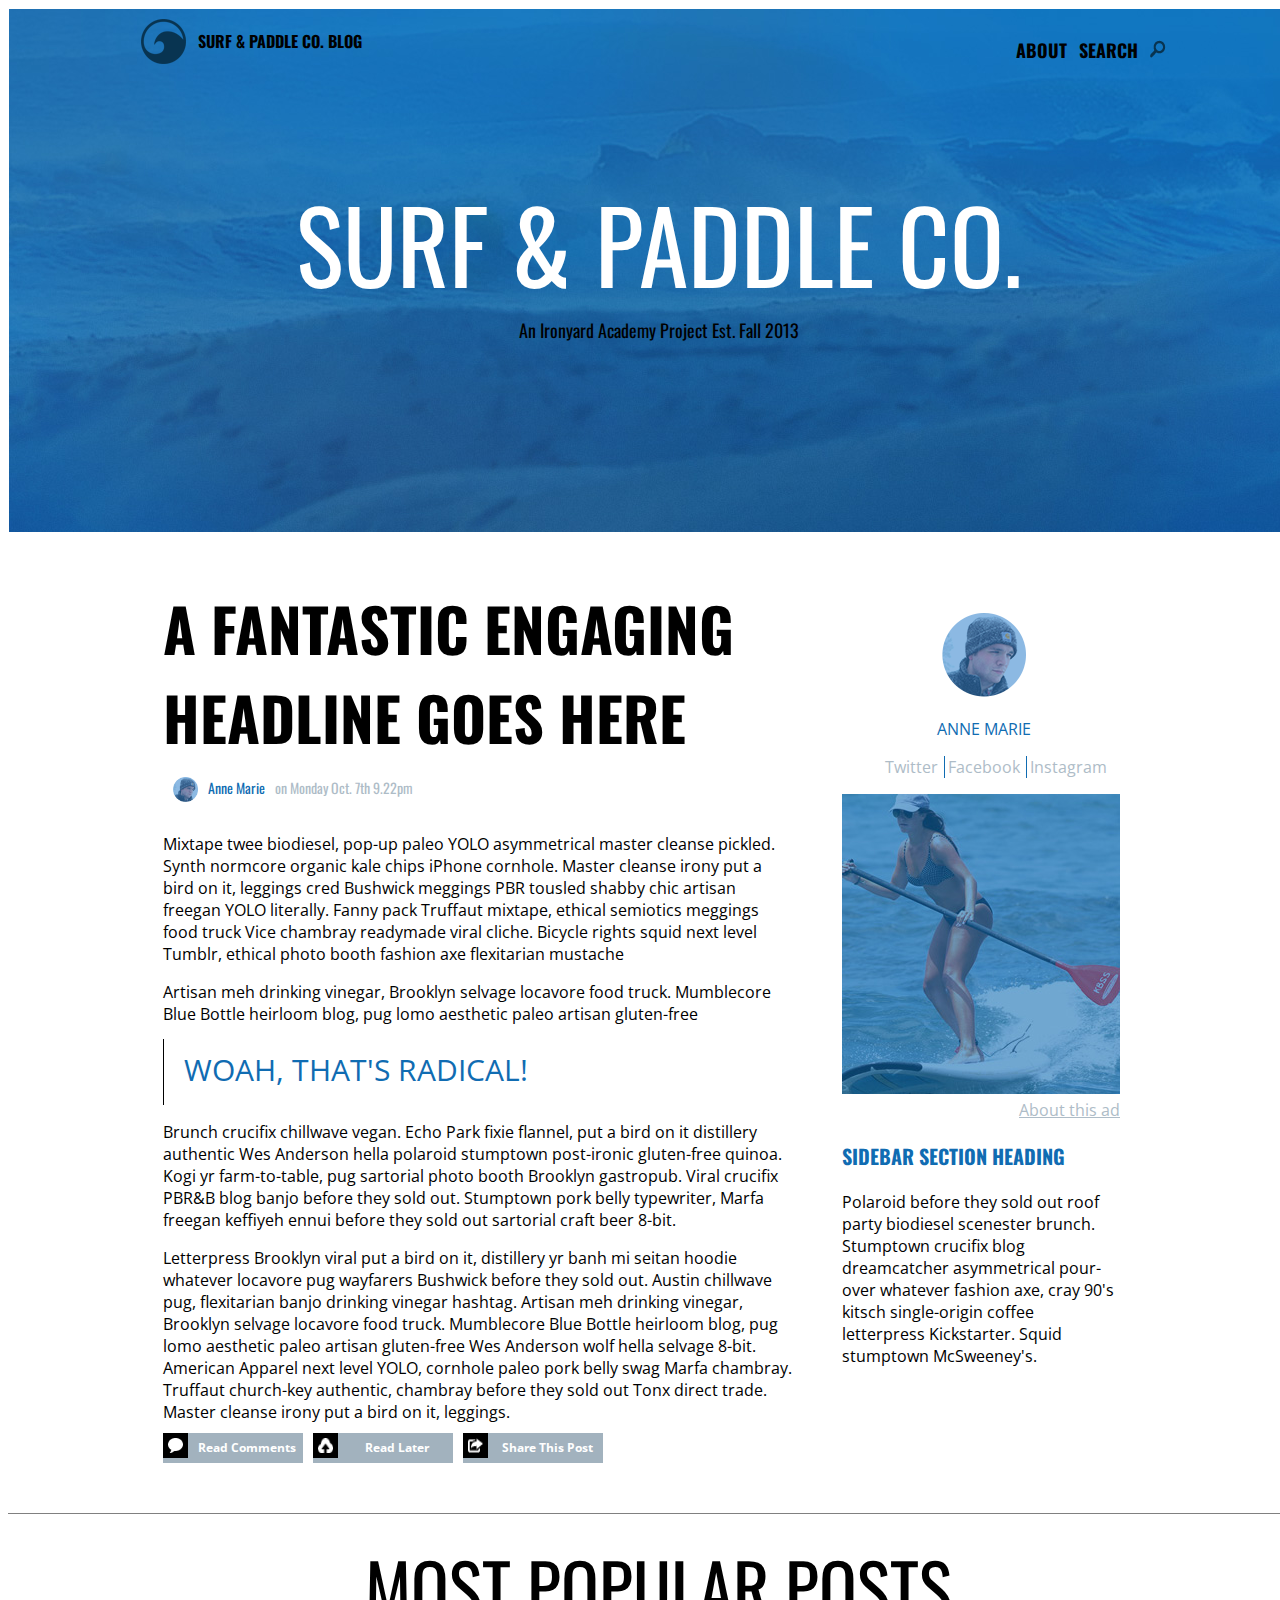
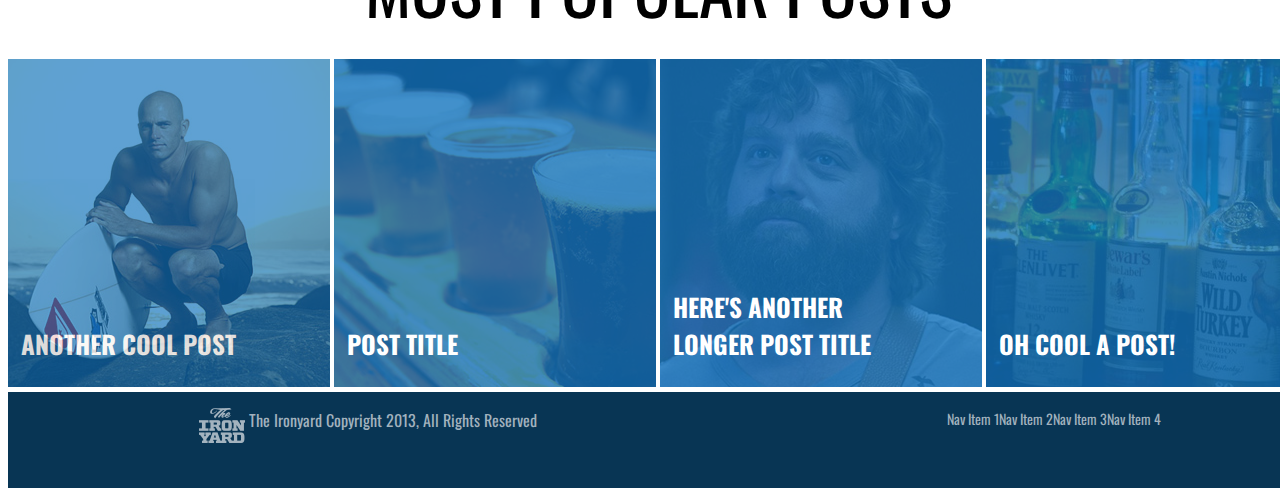
==== Surfindex.html @ b10ec990 "button fixes" ====
<!DOCTYPE html>
  <html>
    <head>
      <title>Surf and Paddle</title>
      <link rel="stylesheet" href="main.css">
      <link href='http://fonts.googleapis.com/css?family=Oswald:300' rel='stylesheet' type='text/css'>
      <link href='http://fonts.googleapis.com/css?family=Open+Sans:300' rel='stylesheet' type='text/css'>
    </head>
    <body>
  <!-- This section is the header -->

      <div class="header">
        <div class="nav1">
          <div class="blog">
             <li><img src="assets/logo.png"></li>
              <li class="sp">Surf & Paddle Co. Blog</li>
            </div>
            <div class="info">
              <ul>
                <li><img src="assets/search-icon.png"></li>
                <li>Search</li>
                <li>About</li>
              </ul>
            </div>
         </div>

         <div class="logo">
           <div class="name">SURF & PADDLE CO.</div>
             <p>An Ironyard Academy Project Est. Fall 2013</p>
         </div>
       </div>

<!-- This is the left-side section of the main body -->

    <main>
      <div class= "div1">
        <h1>A fantastic engaging<br> Headline goes here</h1>
        <div class="timestamp">
          <ul>
            <li>
              <img src="assets/avatar.png">
            </li>
            <li class="name2">Anne Marie</li>
            <li class="date">on <span>Monday Oct. 7th 9.22pm</span></li>
          </ul>
        </div>

        <section>
             <div class="text1">
               <p>Mixtape twee biodiesel, pop-up paleo YOLO asymmetrical master cleanse pickled. Synth normcore organic kale chips iPhone cornhole. Master cleanse irony put a bird on it, leggings cred Bushwick meggings PBR tousled shabby chic artisan freegan YOLO literally. Fanny pack Truffaut mixtape, ethical semiotics meggings food truck Vice chambray readymade viral cliche. Bicycle rights squid next level Tumblr, ethical photo booth fashion axe flexitarian mustache</p>
               <p>Artisan meh drinking vinegar, Brooklyn selvage locavore food truck. Mumblecore Blue Bottle heirloom blog, pug lomo aesthetic paleo artisan gluten-free</p>
             </div>
               <blockquote>Woah, that's radical!</blockquote>
                 <div class="text2">
                   <p>Brunch crucifix chillwave vegan. Echo Park fixie flannel, put a bird on it distillery authentic Wes Anderson hella polaroid stumptown post-ironic gluten-free quinoa. Kogi yr farm-to-table, pug sartorial photo booth Brooklyn gastropub. Viral crucifix PBR&B blog banjo before they sold out. Stumptown pork belly typewriter, Marfa freegan keffiyeh ennui before they sold out sartorial craft beer 8-bit.<p>
                  <p>Letterpress Brooklyn viral put a bird on it, distillery yr banh mi seitan hoodie whatever locavore pug wayfarers Bushwick before they sold out. Austin chillwave pug, flexitarian banjo drinking vinegar hashtag. Artisan meh drinking vinegar, Brooklyn selvage locavore food truck. Mumblecore Blue Bottle heirloom blog, pug lomo aesthetic paleo artisan gluten-free Wes Anderson wolf hella selvage 8-bit. American Apparel next level YOLO, cornhole paleo pork belly swag Marfa chambray. Truffaut church-key authentic, chambray before they sold out Tonx direct trade. Master cleanse irony put a bird on it, leggings.
                  </p>
            </div>
        </section>

        <div class="connect">
          <div class="read">
            <li><img src="assets/icon-comment.png"></li>
              <li class="rc">Read Comments</li>
          </div>

          <div class="upload">
            <li><img src="assets/icon-upload.png"></li>
              <li class="rl">Read Later</li>
          </div>

          <div class="share">
            <li><img src="assets/icon-share.png"></li>
              <li class="stp">Share This Post</li>
          </div>
      </main>

  <!--This is the right side of the main body-->

  <div class="div2">
    <div class="social">
      <div class="avatar">
        <img src="assets/avatar.png">
      </div>
          <p>Anne Marie</p>
            <ul class="media">
              <li>Twitter</li>
              <li>Facebook</li>
              <li>Instagram</li>
            </ul>
    </div>

    <div class="ad">
      <img src="assets/ad.jpg">
      <p>About this ad</p>
    </div>

    <div class="sbtext">
      <h3>Sidebar Section Heading</h3>
      <p>Polaroid before they sold out roof party biodiesel scenester brunch. Stumptown crucifix blog dreamcatcher asymmetrical pour-over whatever fashion axe, cray 90's kitsch single-origin coffee letterpress Kickstarter. Squid stumptown McSweeney's. </p>
    </div>
  </div>

<!--This is the bottom-->

  <footer>
    <div class="logobottom">
      <p>MOST POPULAR POSTS</p>
    </div>
      <div class="fcontainer">
        <div class= "pic1">
          <div class="pic1layer">
          <div class="pic1text">
            <p>ANOTHER COOL POST</p>
          </div>
          </div>
        </div>
        <div class="pic2">
          <div class="pic2layer">
          <div class="pic2text">
            <p>POST TITLE</p>
          </div>
        </div>
        </div>
        <div class="pic3">
          <div class="pic3layer">
          <div class="pic3text">
          <p>HERE'S ANOTHER LONGER POST TITLE</p>
          </div>
        </div>
        </div>
        <div class="pic4">
          <div class="pic2layer">
           <div class="pic4text">
            <p>OH COOL A POST!</p>
          </div>
        </div>
        </div>
      </div>

        <div class= "bottom">
          <div class="navbottom">
            <div class= "bottomleft">
             <ul>
               <li><img src="assets/theironyard-logo.png"></li>
               <li>The Ironyard Copyright 2013, All Rights Reserved</li>
             </ul>
          </div>
            <div class="bottomright">
              <ul>
                <li>Nav Item 4</li>
                <li>Nav Item 3</li>
                <li>Nav Item 2</li>
                <li>Nav Item 1</li>
              </ul>
            </div>
          </div>
        </div>
  </footer>


    </body>
  </html>
---- main.css ----
/*CSS for HEADER section*/

body{
  width:1300px;
  margin-right:auto;
}

ul li {
  list-style:none;
}

.header{
  background-image:url('assets/header.jpg');
  font-family:'Oswald', sans-serif;
  border: 1px solid white;
  width:1300px;
  height:523px;
}

.nav1 {
  height:100px;
  width:1037px;
  margin-right:auto;
  margin-left:auto;
  font-size:16px;
  font-weight:bold;
  text-transform:uppercase;
  display:block;
}

.blog {
  display:block;
  width:400px;
  margin-top:10px;
  margin-right:0px;
  list-style:none;
  float:left;
}

.blog ul li{
  display:inline-block;
  float:left;
}

.blog img {
  display:inline-block;
  float:left;
  margin-right:12px;
}

.sp {
  padding-top:10px;
}

.info {
  display:inline-block;
  width:400px;
  margin-top:10px;
  margin-right:0px;
  list-style:none;
  float:right;
  font-size:18px;
}
.info ul li{
  display:inline-block;
  float:right;
  margin-right:12px;
}

.logo{
  text-align:center;
  height:300px;
}

.name {
  color:white;
  font-size: 100px;
  margin-bottom:0;
  padding-top:60px;
}

.logo p {
  font-size: 18px;
  margin:0px auto;
}

/* this is the left side*/
main {
  font-family:'Open Sans',sans-seri;
}

.div1 {
  margin-top:50px;
  margin-left:155px;
  margin-right:5px;
  height:809px;
  width:637px;
  display:block;
  float:left;
}

h1 {
  text-transform:uppercase;
  height:142:px;
  width:584px;
  margin-top:0px;
  margin-right:0px;
  margin-bottom:15px;
  font-family:'Oswald', sans-serif;
  font-size:60px;
}

.timestamp {
  height:40px;
  font-family:Oswald, sans serif;
}

.timestamp ul{
  margin-right:4px;
  padding-left:0px;
}

.timestamp ul li{
  font-size:14px;
  display:inline-block;
  float:left;
  padding-left:10px;
}

.name2 {
  color: hsla(206, 84%, 38%, 1);
}

.date{
  color: hsla(206, 18%, 73%, 1);
}

.timestamp img {
  width:25px;
  height:25px;
}

.text1 {
  height:206px;
  width:621px;
}

blockquote {
  height:56px;
  font-size:30px;
  text-transform:uppercase;
  margin:0px;
  border-left: 1px solid black;
  padding-top:10px;
  padding-left: 20px;
  color: hsla(206, 84%, 38%, 1);
}

.text2 {
  height:312px;
}

.connect{
  height:50px;
  width:800px;
  font-size:16px;
  font-weight:bold;
  list-style:none;
  display:block;
  float:left;
}

.read, .upload, .share {
  height:30px;
  width:140px;
  margin-right:10px;
  float:left;
  font-size:12px;
  color:white;
  background-color:hsla(206, 18%, 69%,1);
}

.read:hover, .upload:hover, .share:hover {
    background-color:hsla(206, 84%, 38%, 1);
}

.read ul li, .upload ul li, .share ul li {
  display:inline;
  float:left;
}

.read img, .upload img, .share img {
  height:15px;
  width:15px;
  margin-right:3px;
  border:5px solid black;
  background-color:black;
  display:inline-block;
  float:left;
}

.rc, .rl, .stp {
  text-align: center;
  padding-top:6px;
}


/* this is the right side*/

.div2 {
  margin-left:5px;
  margin-right:161px;
  margin-top:80px;
  height:739px;
  width:305px;
  float:right;
  font-family:'Open Sans',sans-seri;
}

.social{
  color: hsla(206, 18%, 73%, 1);
}

.avatar {
  margin-left:100px;
}

.social p {
  margin-left:95px;
  margin-bottom:0px;
  text-transform:uppercase;
  color: hsla(206, 84%, 38%, 1);
}

.media ul{
  display:inline;
  margin-top:0px;
  margin-bottom:55px;

}

.media li{
  padding-right:2px;
  padding-left:3px;
  border-left:1px solid hsla(206, 84%, 38%, 1);
  display:inline-block;
  text-align:center;
}

.media li:first-child {
  border-left:none;
}

.ad p {
  text-align:right;
  color: hsla(206, 18%, 73%, 1);
  text-decoration: underline;
  width:278px;
  margin-top:0px;
  font-size:16px;
}

.sbtext h3{
  text-transform:uppercase;
  color: hsla(206, 84%, 38%, 1);
  font-size:20px;
  font-family: Oswald, sans serif;
}
.sbtext p{
  height:169px;
  width:278px;
}


/*This is the footer*/

footer {
  width:1300px;
  height:579px;
  margin-top:980px;
  font-family:'Oswald', sans-serif;

}

.logobottom {
  height:145px;
  width:1300px;
  margin:0px auto;
  padding:0px;
  border-top: 1px gray solid;
}

.logobottom p {
  font-size:70px;
  text-align:center;
  margin:0px auto;
  padding-top:20px;
}

.fcontainer img {
  margin:0px auto;
  padding:0px;
  float:left;
  display:inline-block;
  overflow:auto;
}

.pic1 {
  width:322px;
  height:328px;
  background: url('assets/article-image-1.jpg');
  display:inline-block;
  position:relative;
}

.pic1text p{
  position:absolute;
  bottom:0;
  left:0.5em;
  width:243px;
  font-weight:bold;
  font-size:25px;
  color:white;
}

.pic1layer {
  background-color:hsla(206, 82%, 41%, .80);
  position:absolute;
  opacity:0.85;
  top: 0;
  left: 0;
  width: 100%;
  height: 100%;
}

.pic1layer:hover{
  background-color:transparent;
}

.pic2 {
  width:322px;
  height:328px;
  background: url('assets/article-image-2.jpg');
  display:inline-block;
  position:relative;
}

.pic2text p{
  position:absolute;
  bottom:0;
  left:0.5em;
  width:243px;
  font-weight:bold;
  font-size:25px;
  color:white;
}

.pic2layer {
  background-color:hsla(206, 82%, 41%, .80);
  position:absolute;
  top: 0;
  left: 0;
  width: 100%;
  height: 100%;
}

.pic2layer:hover{
  background-color:transparent;
}

.pic3 {
  width:322px;
  height:328px;
  background: url('assets/article-image-3.jpg');
  display:inline-block;
  position:relative;
}

.pic3text p{
  position:absolute;
  bottom:0;
  left:0.5em;
  width:243px;
  font-weight:bold;
  font-size:25px;
  color:white;
}

.pic3layer {
  background-color:hsla(206, 82%, 41%, .80);
  position:absolute;
  top: 0;
  left: 0;
  width: 100%;
  height: 100%;
}

.pic3layer:hover{
  background-color:transparent;
}

.pic4 {
  width:322px;
  height:328px;
  background: url('assets/article-image-4.jpg');
  display:inline-block;
  position:relative;
}

.pic4text p{
  position:absolute;
  bottom:0;
  left:0.5em;
  width:243px;
  font-weight:bold;
  font-size:25px;
  color:white;
}

.pic4layer {
  background-color:hsla(206, 82%, 41%, .80);
  position:absolute;
  top: 0;
  left: 0;
  width: 100%;
  height: 100%;
}

.pic4layer:hover{
  background-color:transparent;
}

.bottom {
  height:96px;
  background-color:hsla(204, 82%, 18%, 1);
}

.navbottom {
  height:90px;
  width:1006px;
  margin-left:auto;
  margin-right:auto;
  color:hsla(206, 18%, 69%, 1);
}

.bottomleft {
  width:555px;
  height:92px;
  margin:0px auto;
  float:left;
  display:inline;
  font-size:16px;
}

.bottomleft ul li{
  float:left;
  display:inline-block;
  height:40px;
  padding-left:4px;
}

.bottomright {
  width:355px;
  height:92px;
  margin:0px auto;
  float:right;
  display:inline;
}

.bottomright ul li{
  float:right;
  display:inline-block;
  font-size:14px;
  text-align:center;
}
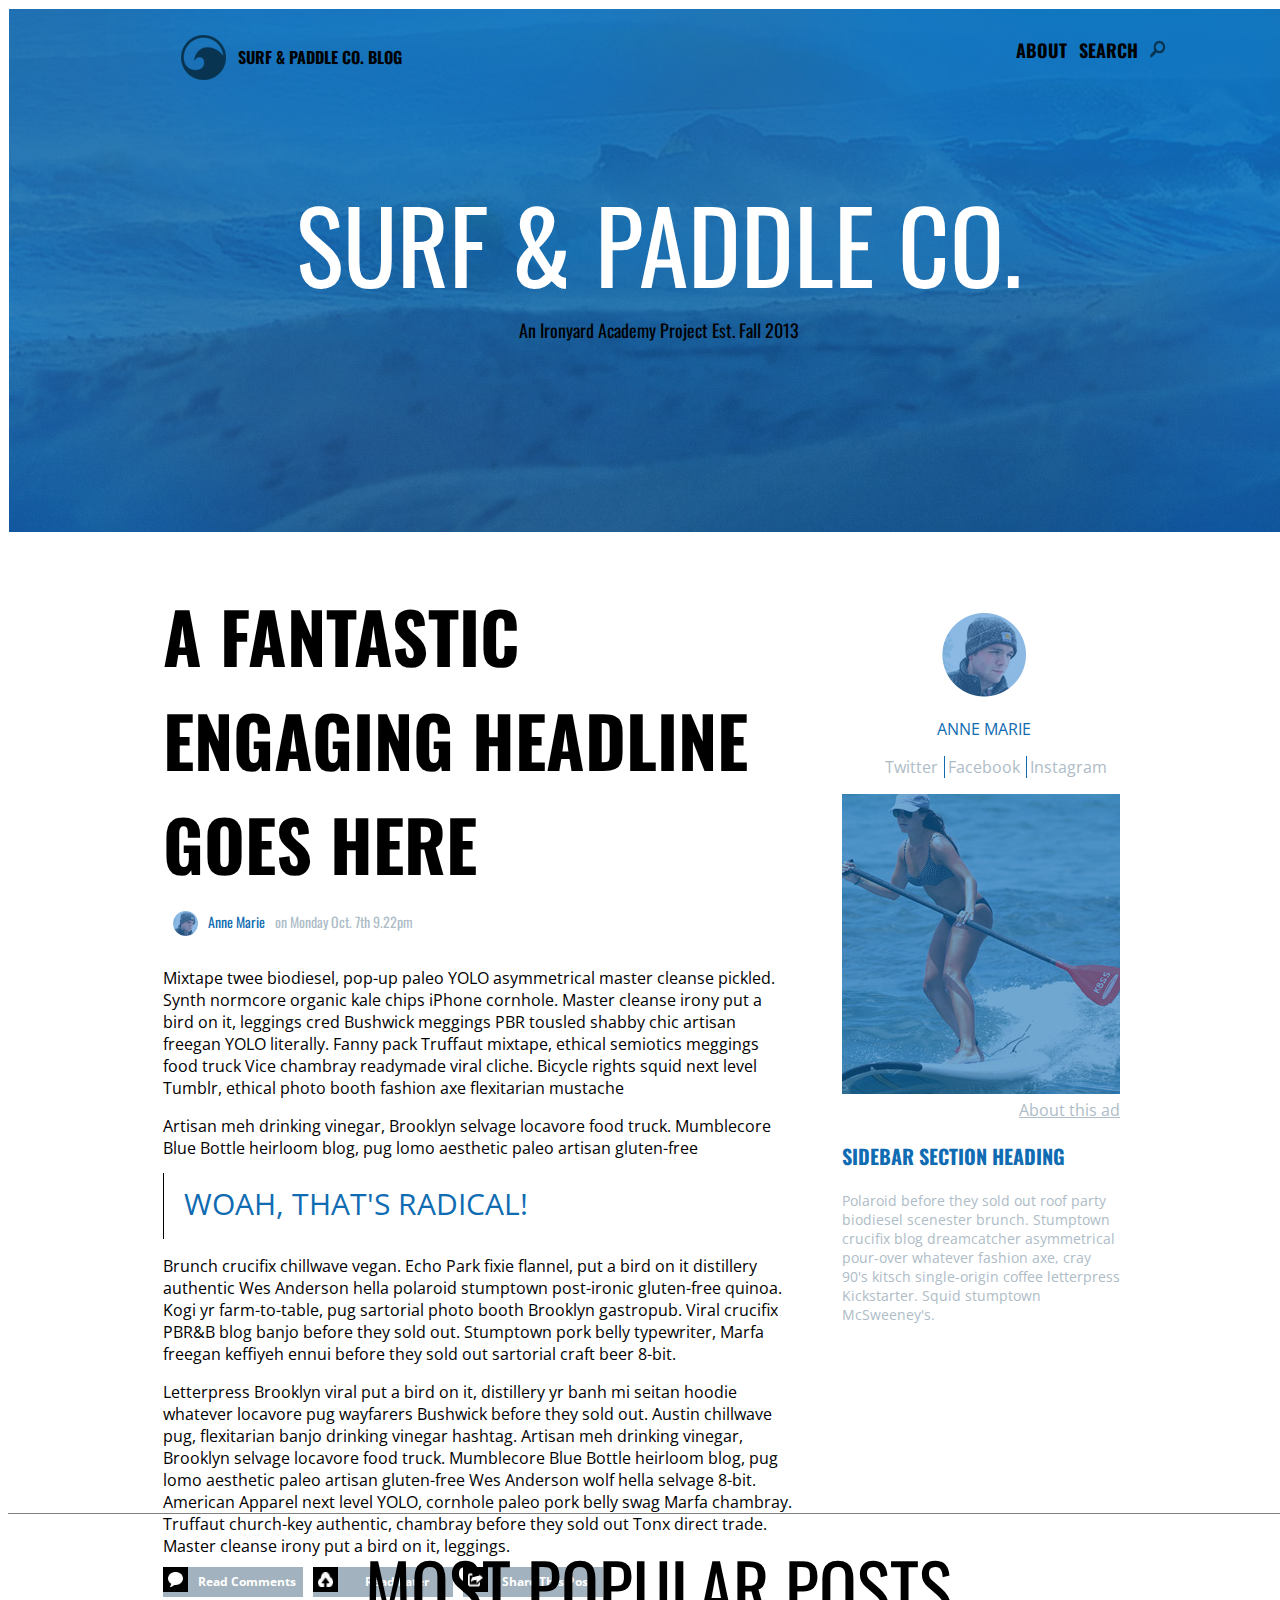
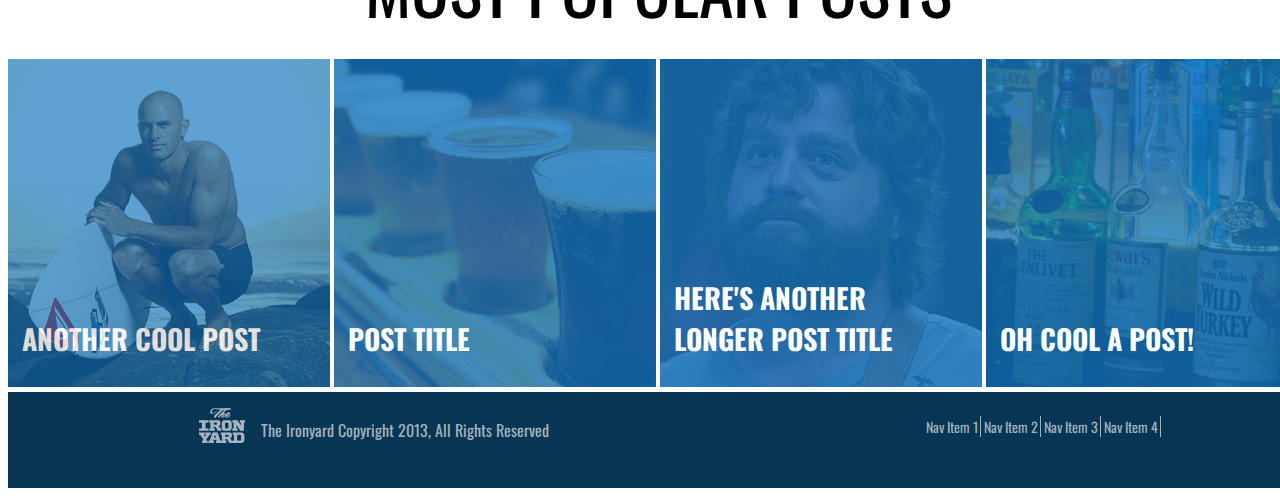
==== commit 55e57538: "getting there." ====
--- a/Surfindex.html
+++ b/Surfindex.html
@@ -14,8 +14,10 @@
       <div class="header">
         <div class="nav1">
           <div class="blog">
+            <ul>
              <li><img src="assets/logo.png"></li>
               <li class="sp">Surf & Paddle Co. Blog</li>
+            </ul>
             </div>
             <div class="info">
               <ul>
@@ -36,7 +38,7 @@
 
     <main>
       <div class= "div1">
-        <h1>A fantastic engaging<br> Headline goes here</h1>
+        <h1>A fantastic engaging headline goes here</h1>
         <div class="timestamp">
           <ul>
             <li>
@@ -145,7 +147,7 @@
             <div class= "bottomleft">
              <ul>
                <li><img src="assets/theironyard-logo.png"></li>
-               <li>The Ironyard Copyright 2013, All Rights Reserved</li>
+               <li class="tiy">The Ironyard Copyright 2013, All Rights Reserved</li>
              </ul>
           </div>
             <div class="bottomright">
--- a/main.css
+++ b/main.css
@@ -104,12 +104,12 @@
 h1 {
   text-transform:uppercase;
   height:142:px;
-  width:584px;
+  width:603px;
   margin-top:0px;
   margin-right:0px;
   margin-bottom:15px;
   font-family:'Oswald', sans-serif;
-  font-size:60px;
+  font-size:70px;
 }
 
 .timestamp {
@@ -271,6 +271,8 @@
 .sbtext p{
   height:169px;
   width:278px;
+  font-size:14px;
+  color:hsla(206, 18%, 73%, 1);
 }
 
 
@@ -321,7 +323,7 @@
   left:0.5em;
   width:243px;
   font-weight:bold;
-  font-size:25px;
+  font-size:28px;
   color:white;
 }
 
@@ -353,7 +355,7 @@
   left:0.5em;
   width:243px;
   font-weight:bold;
-  font-size:25px;
+  font-size:28px;
   color:white;
 }
 
@@ -384,7 +386,7 @@
   left:0.5em;
   width:243px;
   font-weight:bold;
-  font-size:25px;
+  font-size:28px;
   color:white;
 }
 
@@ -415,7 +417,7 @@
   left:0.5em;
   width:243px;
   font-weight:bold;
-  font-size:25px;
+  font-size:28px;
   color:white;
 }
 
@@ -443,6 +445,7 @@
   margin-left:auto;
   margin-right:auto;
   color:hsla(206, 18%, 69%, 1);
+  display:block;
 }
 
 .bottomleft {
@@ -450,8 +453,9 @@
   height:92px;
   margin:0px auto;
   float:left;
-  display:inline;
+  display:block;
   font-size:16px;
+  list-style:none;
 }
 
 .bottomleft ul li{
@@ -459,19 +463,37 @@
   display:inline-block;
   height:40px;
   padding-left:4px;
+}
+
+.bottomleft img {
+  display:inline-block;
+  float:left;
+  margin-right:12px;
+}
+
+.tiy {
+  padding-top:10px;
 }
 
 .bottomright {
   width:355px;
   height:92px;
   margin:0px auto;
+  padding-top:10px;
   float:right;
-  display:inline;
+  display:inline-block;
+  font-size:14px;
 }
 
 .bottomright ul li{
   float:right;
-  display:inline-block;
-  font-size:14px;
+  list-style:none;
+  display:inline-block;
   text-align:center;
-}
+  padding-right:2px;
+  padding-left:3px;
+  border-right:1px solid hsla(206, 18%, 69%, 1);
+}
+
+.bottomright li:first-child {
+  border-left:none;
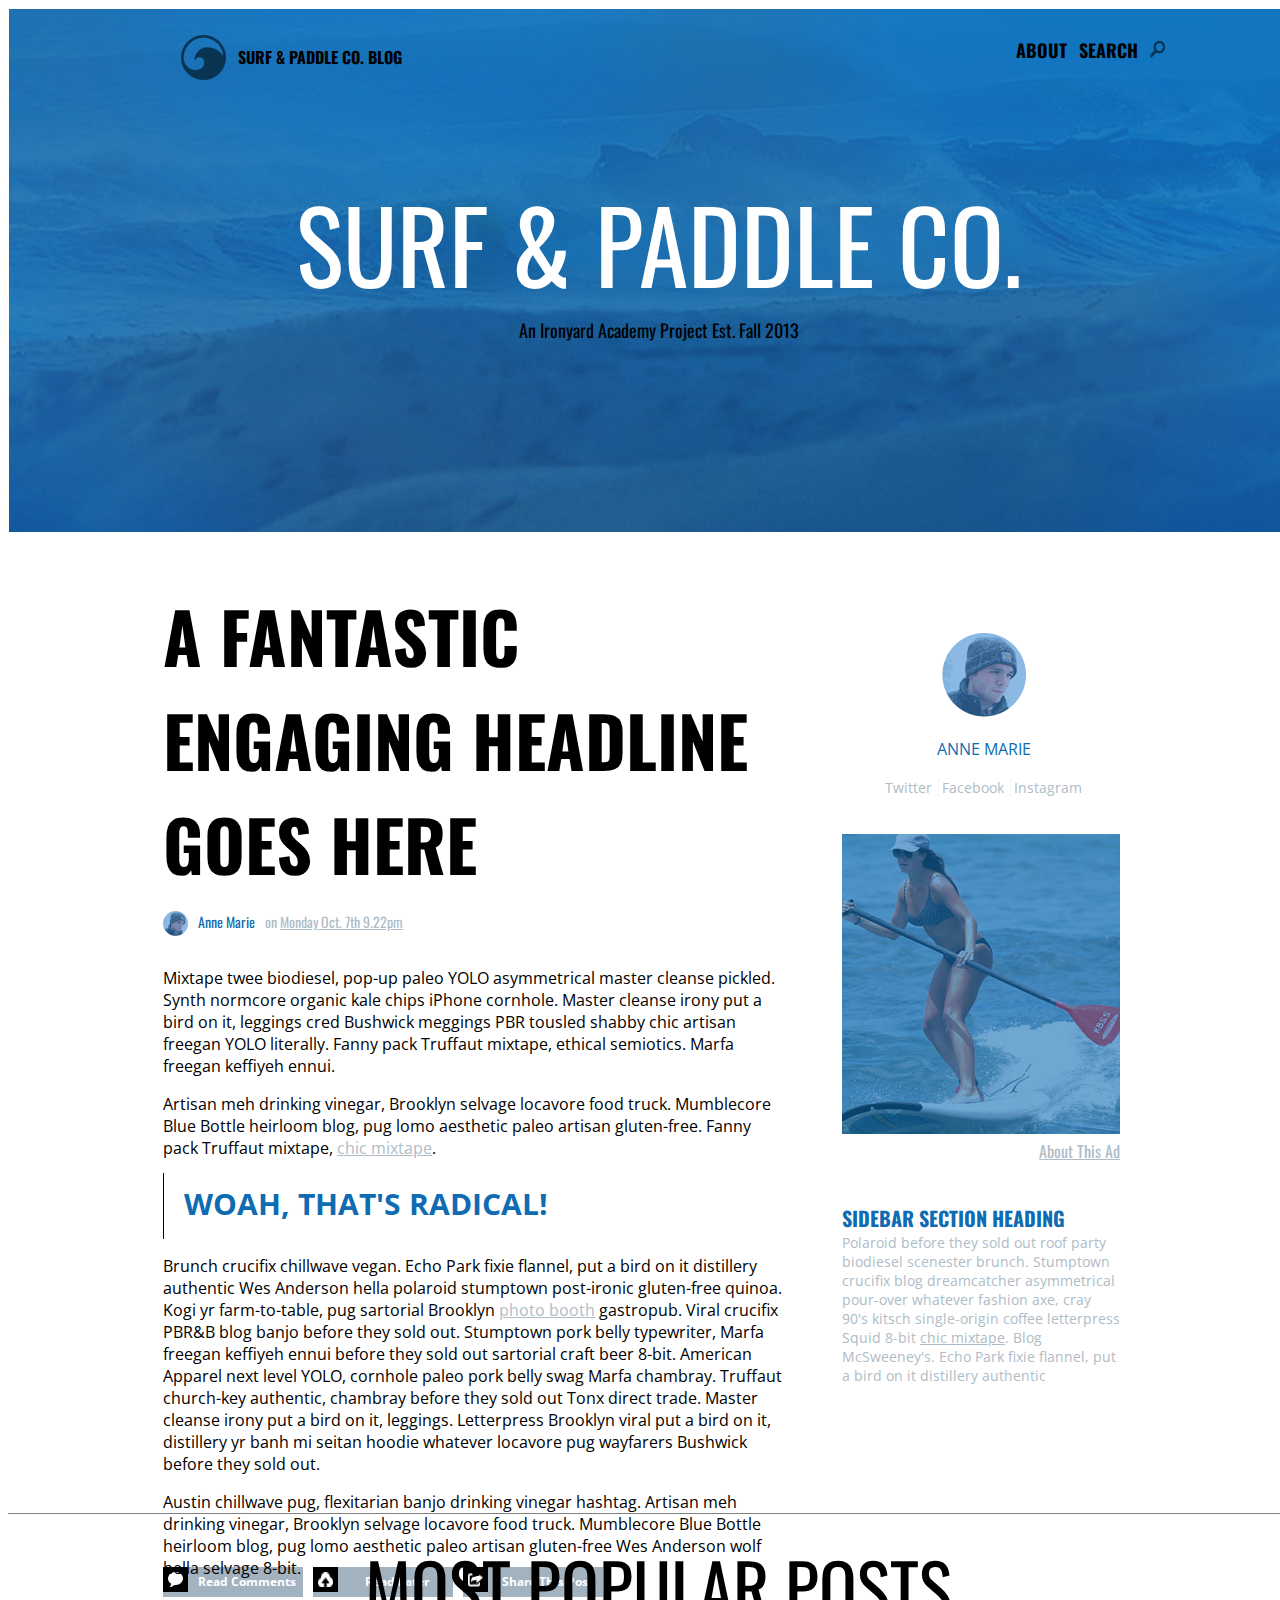
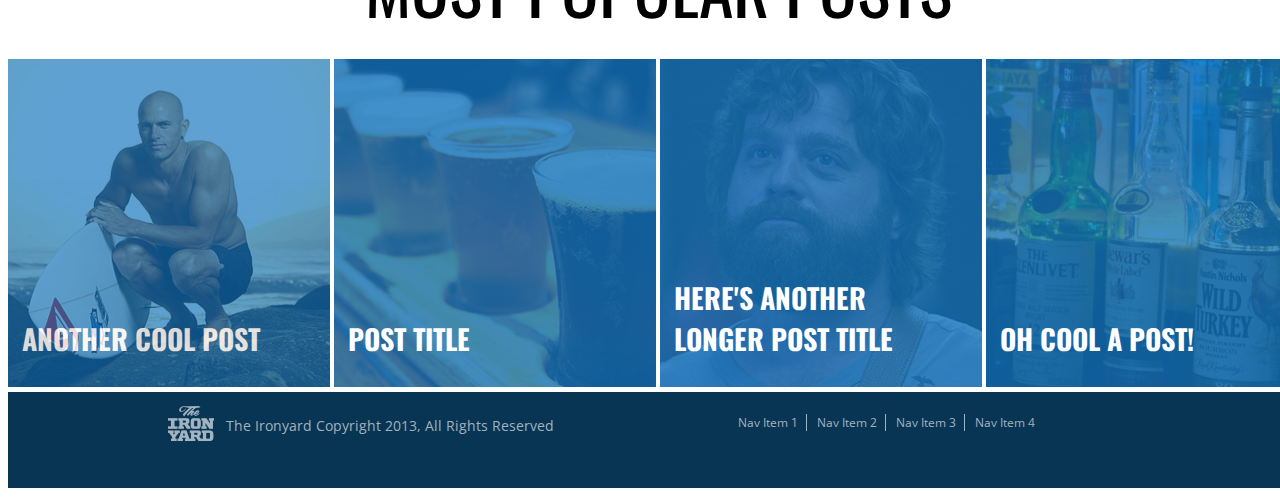
==== commit 94d84f55: "position,position,position" ====
--- a/Surfindex.html
+++ b/Surfindex.html
@@ -11,7 +11,7 @@
     <body>
   <!-- This section is the header -->
 
-      <div class="header">
+      <header>
         <div class="nav1">
           <div class="blog">
             <ul>
@@ -32,7 +32,7 @@
            <div class="name">SURF & PADDLE CO.</div>
              <p>An Ironyard Academy Project Est. Fall 2013</p>
          </div>
-       </div>
+       </header>
 
 <!-- This is the left-side section of the main body -->
 
@@ -51,14 +51,13 @@
 
         <section>
              <div class="text1">
-               <p>Mixtape twee biodiesel, pop-up paleo YOLO asymmetrical master cleanse pickled. Synth normcore organic kale chips iPhone cornhole. Master cleanse irony put a bird on it, leggings cred Bushwick meggings PBR tousled shabby chic artisan freegan YOLO literally. Fanny pack Truffaut mixtape, ethical semiotics meggings food truck Vice chambray readymade viral cliche. Bicycle rights squid next level Tumblr, ethical photo booth fashion axe flexitarian mustache</p>
-               <p>Artisan meh drinking vinegar, Brooklyn selvage locavore food truck. Mumblecore Blue Bottle heirloom blog, pug lomo aesthetic paleo artisan gluten-free</p>
+               <p>Mixtape twee biodiesel, pop-up paleo YOLO asymmetrical master cleanse pickled. Synth normcore organic kale chips iPhone cornhole. Master cleanse irony put a bird on it, leggings cred Bushwick meggings PBR tousled shabby chic artisan freegan YOLO literally. Fanny pack Truffaut mixtape, ethical semiotics. Marfa freegan keffiyeh ennui.</p>
+               <p>Artisan meh drinking vinegar, Brooklyn selvage locavore food truck. Mumblecore Blue Bottle heirloom blog, pug lomo aesthetic paleo artisan gluten-free.  Fanny pack Truffaut mixtape, <span>chic mixtape</span>.</p>
              </div>
                <blockquote>Woah, that's radical!</blockquote>
                  <div class="text2">
-                   <p>Brunch crucifix chillwave vegan. Echo Park fixie flannel, put a bird on it distillery authentic Wes Anderson hella polaroid stumptown post-ironic gluten-free quinoa. Kogi yr farm-to-table, pug sartorial photo booth Brooklyn gastropub. Viral crucifix PBR&B blog banjo before they sold out. Stumptown pork belly typewriter, Marfa freegan keffiyeh ennui before they sold out sartorial craft beer 8-bit.<p>
-                  <p>Letterpress Brooklyn viral put a bird on it, distillery yr banh mi seitan hoodie whatever locavore pug wayfarers Bushwick before they sold out. Austin chillwave pug, flexitarian banjo drinking vinegar hashtag. Artisan meh drinking vinegar, Brooklyn selvage locavore food truck. Mumblecore Blue Bottle heirloom blog, pug lomo aesthetic paleo artisan gluten-free Wes Anderson wolf hella selvage 8-bit. American Apparel next level YOLO, cornhole paleo pork belly swag Marfa chambray. Truffaut church-key authentic, chambray before they sold out Tonx direct trade. Master cleanse irony put a bird on it, leggings.
-                  </p>
+                   <p>Brunch crucifix chillwave vegan. Echo Park fixie flannel, put a bird on it distillery authentic Wes Anderson hella polaroid stumptown post-ironic gluten-free quinoa. Kogi yr farm-to-table, pug sartorial Brooklyn <span>photo booth</span> gastropub. Viral crucifix PBR&B blog banjo before they sold out. Stumptown pork belly typewriter, Marfa freegan keffiyeh ennui before they sold out sartorial craft beer 8-bit. American Apparel next level YOLO, cornhole paleo pork belly swag Marfa chambray. Truffaut church-key authentic, chambray before they sold out Tonx direct trade. Master cleanse irony put a bird on it, leggings. Letterpress Brooklyn viral put a bird on it, distillery yr banh mi seitan hoodie whatever locavore pug wayfarers Bushwick before they sold out.<p>
+                  <p>Austin chillwave pug, flexitarian banjo drinking vinegar hashtag. Artisan meh drinking vinegar, Brooklyn selvage locavore food truck. Mumblecore Blue Bottle heirloom blog, pug lomo aesthetic paleo artisan gluten-free Wes Anderson wolf hella selvage 8-bit.</p>
             </div>
         </section>
 
@@ -96,12 +95,12 @@
 
     <div class="ad">
       <img src="assets/ad.jpg">
-      <p>About this ad</p>
+      <p>About This Ad</p>
     </div>
 
     <div class="sbtext">
       <h3>Sidebar Section Heading</h3>
-      <p>Polaroid before they sold out roof party biodiesel scenester brunch. Stumptown crucifix blog dreamcatcher asymmetrical pour-over whatever fashion axe, cray 90's kitsch single-origin coffee letterpress Kickstarter. Squid stumptown McSweeney's. </p>
+      <p>Polaroid before they sold out roof party biodiesel scenester brunch. Stumptown crucifix blog dreamcatcher asymmetrical pour-over whatever fashion axe, cray 90's kitsch single-origin coffee letterpress Squid 8-bit <span>chic mixtape</span>. Blog McSweeney's. Echo Park fixie flannel, put a bird on it distillery authentic</p>
     </div>
   </div>
 
--- a/main.css
+++ b/main.css
@@ -11,7 +11,7 @@
   list-style:none;
 }
 
-.header{
+header{
   background-image:url('assets/header.jpg');
   font-family:'Oswald', sans-serif;
   border: 1px solid white;
@@ -117,6 +117,10 @@
   font-family:Oswald, sans serif;
 }
 
+.timestamp span{
+  text-decoration: underline;
+}
+
 .timestamp ul{
   margin-right:4px;
   padding-left:0px;
@@ -126,15 +130,16 @@
   font-size:14px;
   display:inline-block;
   float:left;
-  padding-left:10px;
 }
 
 .name2 {
   color: hsla(206, 84%, 38%, 1);
+  padding-left:10px;
 }
 
 .date{
   color: hsla(206, 18%, 73%, 1);
+  padding-left:10px;
 }
 
 .timestamp img {
@@ -145,11 +150,22 @@
 .text1 {
   height:206px;
   width:621px;
+  margin-top:0px;
+}
+
+.text1 span {
+  text-decoration: underline;
+  color: hsla(206, 18%, 73%, 1);
+}
+
+.text1 span:hover{
+  color:hsla(206, 84%, 38%, 1);
 }
 
 blockquote {
   height:56px;
   font-size:30px;
+  font-weight:bold;
   text-transform:uppercase;
   margin:0px;
   border-left: 1px solid black;
@@ -162,6 +178,15 @@
   height:312px;
 }
 
+.text2 span {
+  text-decoration: underline;
+  color: hsla(206, 18%, 73%, 1);
+}
+
+.text2 span:hover{
+  color:hsla(206, 84%, 38%, 1);
+}
+
 .connect{
   height:50px;
   width:800px;
@@ -212,7 +237,7 @@
 .div2 {
   margin-left:5px;
   margin-right:161px;
-  margin-top:80px;
+  margin-top:100px;
   height:739px;
   width:305px;
   float:right;
@@ -238,19 +263,23 @@
   display:inline;
   margin-top:0px;
   margin-bottom:55px;
-
 }
 
 .media li{
   padding-right:2px;
   padding-left:3px;
-  border-left:1px solid hsla(206, 84%, 38%, 1);
-  display:inline-block;
+  border-left:1px solid hsla(0, 0%, 98%, 1);
+  display:inline-block;
+  font-size:14px;
   text-align:center;
 }
 
 .media li:first-child {
   border-left:none;
+}
+
+.ad {
+  padding-top:20px;
 }
 
 .ad p {
@@ -259,22 +288,34 @@
   text-decoration: underline;
   width:278px;
   margin-top:0px;
+  font-family:Oswald,sans-serif;
   font-size:16px;
 }
 
 .sbtext h3{
   text-transform:uppercase;
   color: hsla(206, 84%, 38%, 1);
+  padding-top:20px;
+  margin-bottom:0px;
   font-size:20px;
   font-family: Oswald, sans serif;
 }
 .sbtext p{
   height:169px;
   width:278px;
+  margin-top:0px;
   font-size:14px;
   color:hsla(206, 18%, 73%, 1);
 }
 
+.sbtext span {
+  text-decoration: underline;
+  color: hsla(206, 18%, 73%, 1);
+}
+
+.sbtext span:hover {
+  color:hsla(206, 84%, 38%, 1);
+}
 
 /*This is the footer*/
 
@@ -437,11 +478,12 @@
 .bottom {
   height:96px;
   background-color:hsla(204, 82%, 18%, 1);
+  font-family: Open Sans, sans serif;
 }
 
 .navbottom {
   height:90px;
-  width:1006px;
+  width:1060px;
   margin-left:auto;
   margin-right:auto;
   color:hsla(206, 18%, 69%, 1);
@@ -454,7 +496,7 @@
   margin:0px auto;
   float:left;
   display:block;
-  font-size:16px;
+  font-size:14px;
   list-style:none;
 }
 
@@ -462,7 +504,6 @@
   float:left;
   display:inline-block;
   height:40px;
-  padding-left:4px;
 }
 
 .bottomleft img {
@@ -476,24 +517,25 @@
 }
 
 .bottomright {
-  width:355px;
+  width:360px;
   height:92px;
   margin:0px auto;
   padding-top:10px;
-  float:right;
-  display:inline-block;
-  font-size:14px;
+  float:left;
+  display:inline-block;
+  font-size:12px;
 }
 
 .bottomright ul li{
-  float:right;
+  FLoat:right;
   list-style:none;
   display:inline-block;
   text-align:center;
-  padding-right:2px;
-  padding-left:3px;
+  padding-right:8px;
+  padding-left:10px;
   border-right:1px solid hsla(206, 18%, 69%, 1);
 }
 
 .bottomright li:first-child {
-  border-left:none;
+  border-right:none;
+}
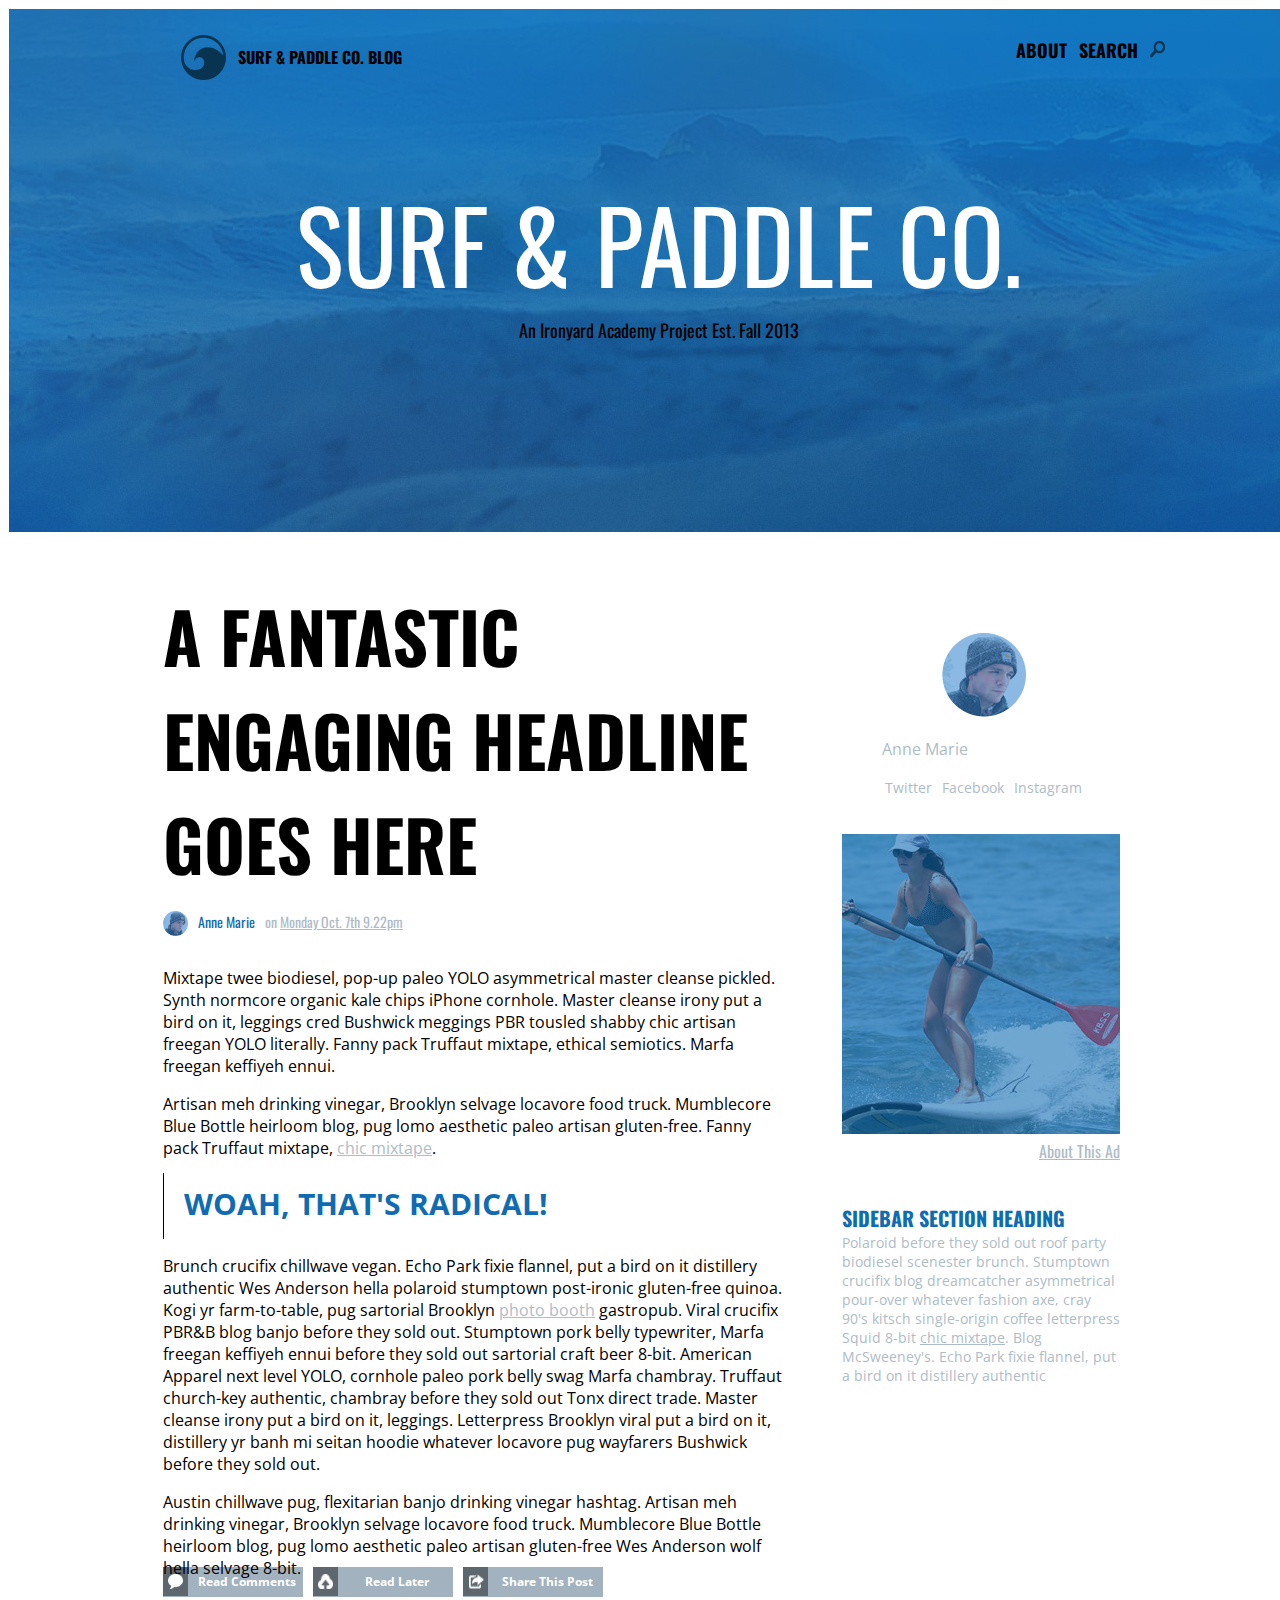
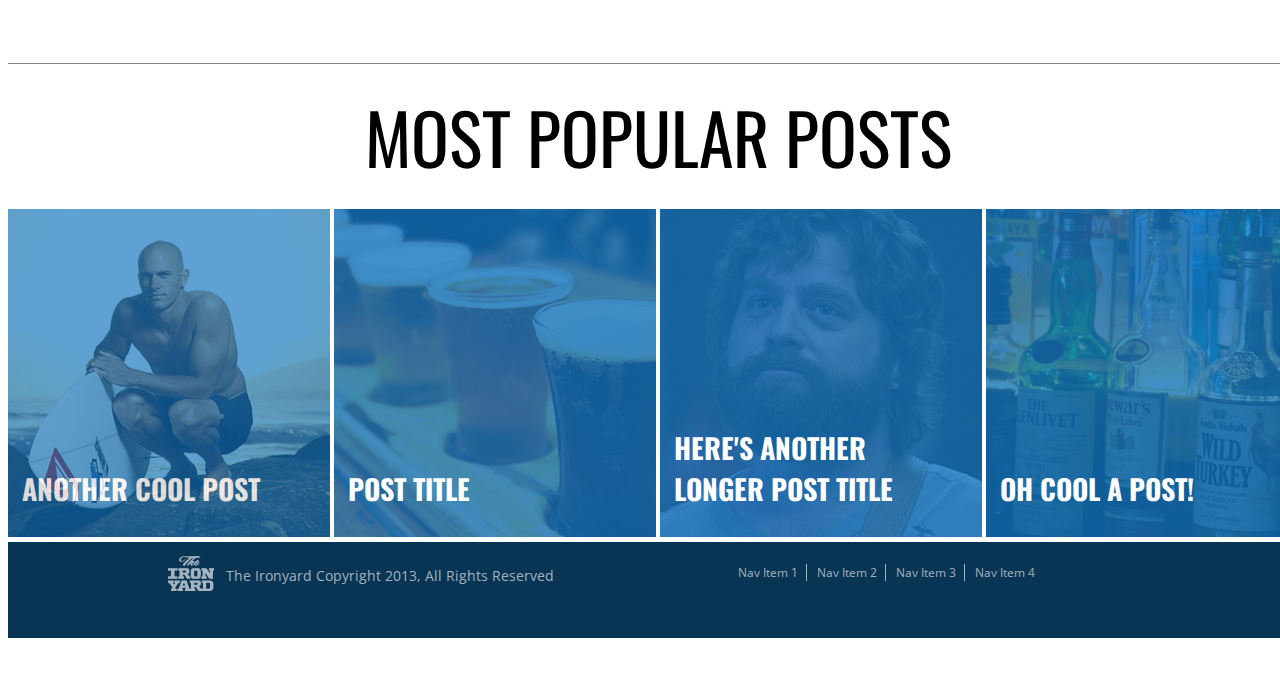
==== commit e0993b73: "close but not quite" ====
--- a/Surfindex.html
+++ b/Surfindex.html
@@ -85,7 +85,9 @@
       <div class="avatar">
         <img src="assets/avatar.png">
       </div>
-          <p>Anne Marie</p>
+          <ul>
+          <li class="anne">Anne Marie</l1>
+          </ul>
             <ul class="media">
               <li>Twitter</li>
               <li>Facebook</li>
--- a/main.css
+++ b/main.css
@@ -1,5 +1,3 @@
-
-
 /*CSS for HEADER section*/
 
 body{
@@ -220,10 +218,22 @@
   height:15px;
   width:15px;
   margin-right:3px;
-  border:5px solid black;
-  background-color:black;
-  display:inline-block;
-  float:left;
+  border:5px 4px 6px 6px solid black;
+  background-color:hsla(205, 8%, 40%, 1);
+  display:block;
+  float:left;
+}
+
+.read img {
+  padding:7px 5px 7px 5px;
+}
+
+.upload img {
+  padding:7px 5px 7px 5px;
+}
+
+.share img {
+  padding:7px 4px 7px 6px;
 }
 
 .rc, .rl, .stp {
@@ -321,8 +331,8 @@
 
 footer {
   width:1300px;
-  height:579px;
-  margin-top:980px;
+  height:629px;
+  margin-top:1130px;
   font-family:'Oswald', sans-serif;
 
 }
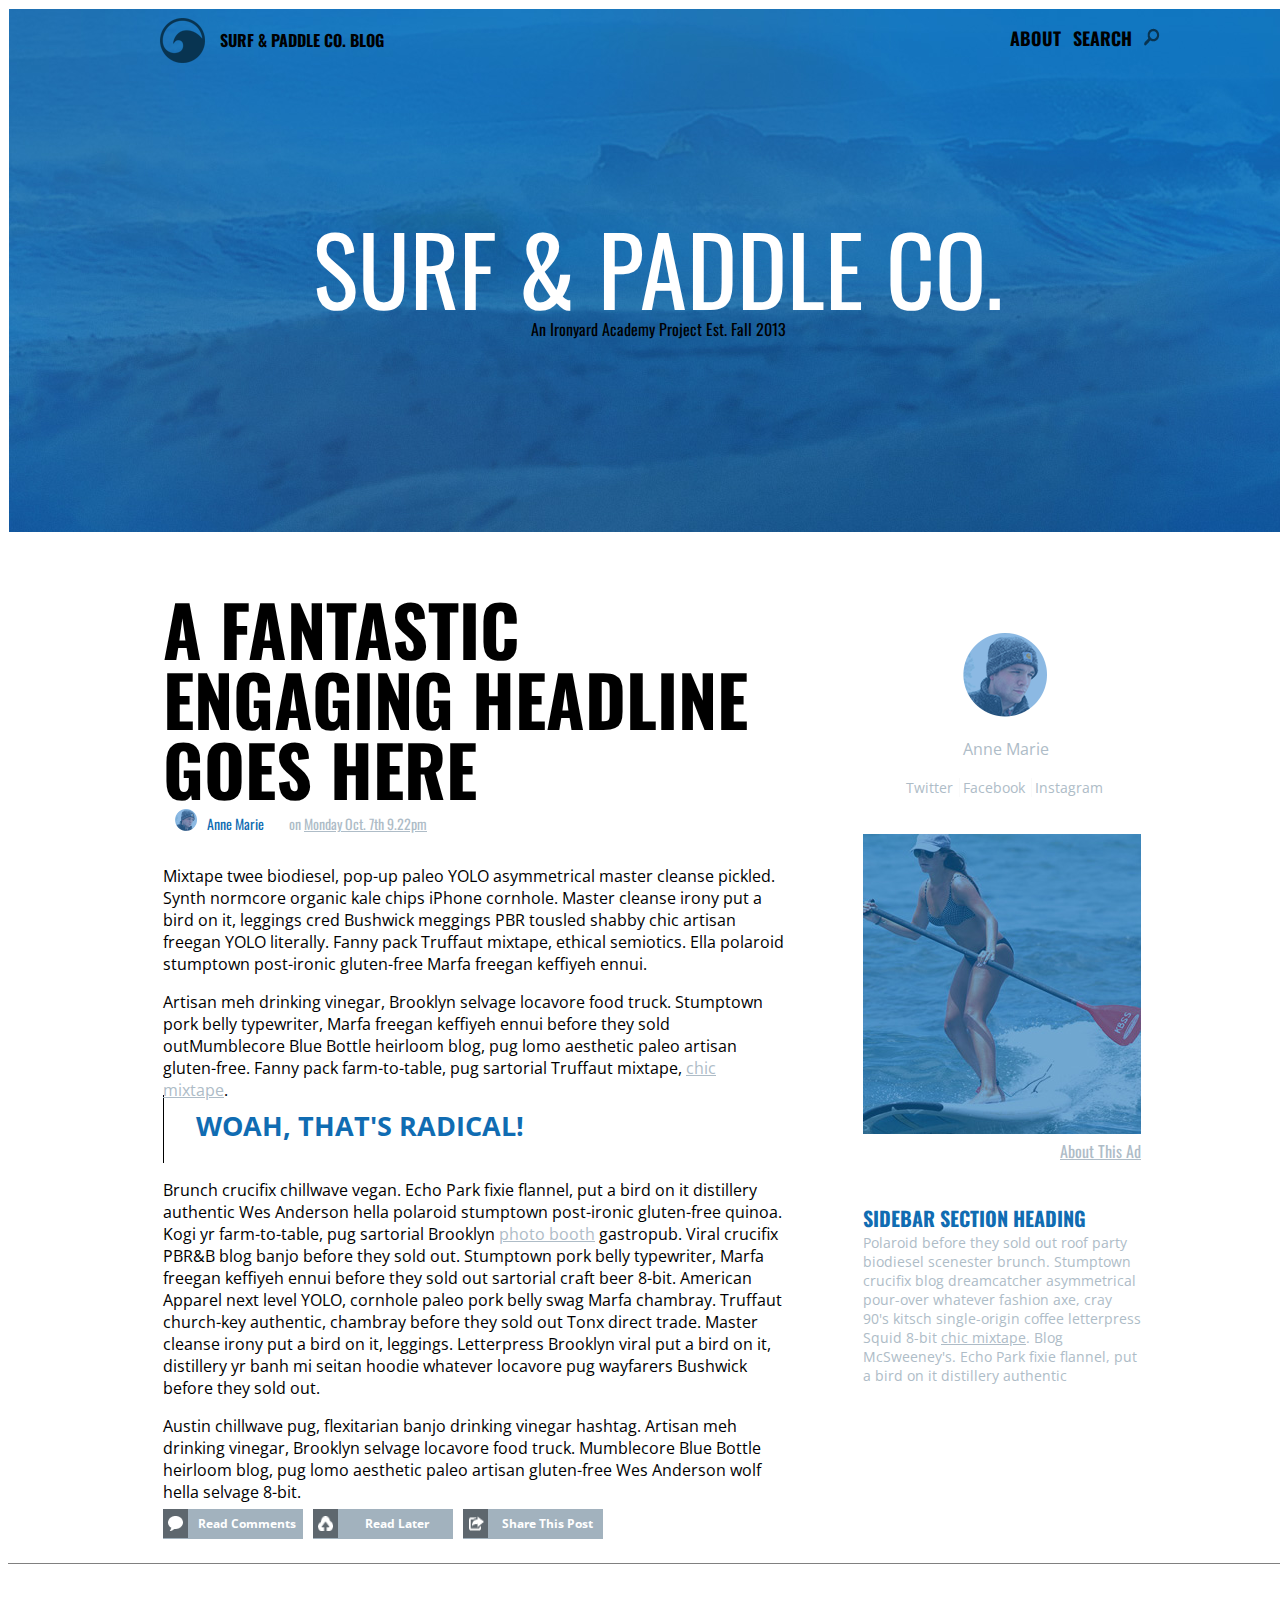
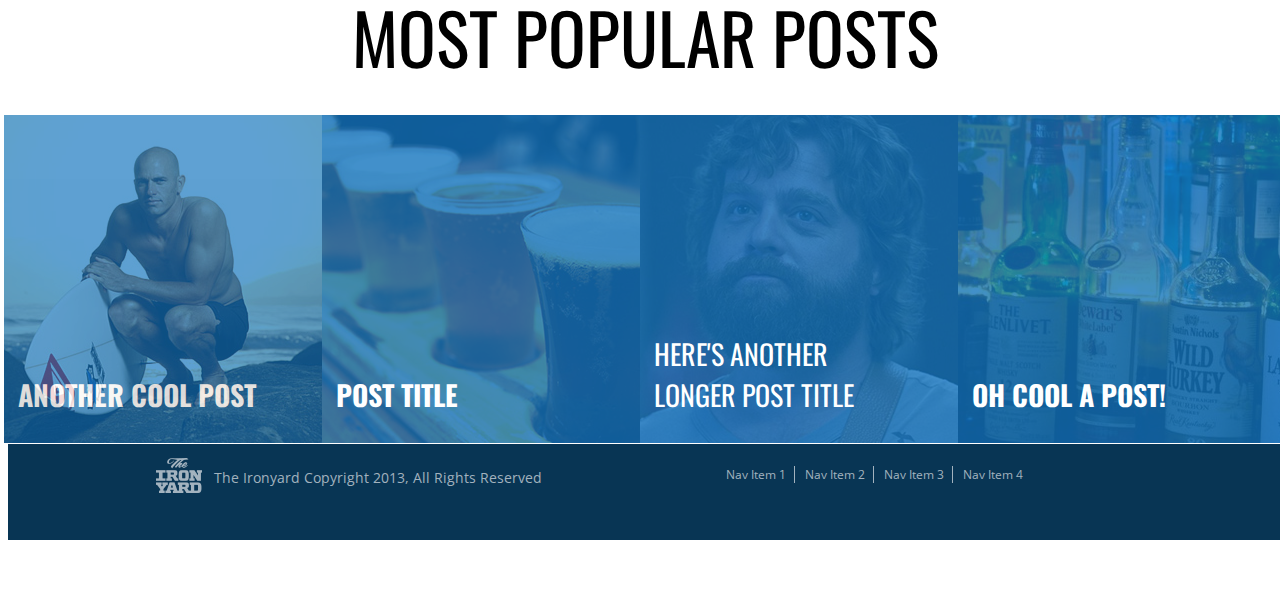
==== commit a0f1909f: "header fixed with perfect pixel" ====
--- a/Surfindex.html
+++ b/Surfindex.html
@@ -31,6 +31,7 @@
          <div class="logo">
            <div class="name">SURF & PADDLE CO.</div>
              <p>An Ironyard Academy Project Est. Fall 2013</p>
+           </div>
          </div>
        </header>
 
@@ -51,8 +52,8 @@
 
         <section>
              <div class="text1">
-               <p>Mixtape twee biodiesel, pop-up paleo YOLO asymmetrical master cleanse pickled. Synth normcore organic kale chips iPhone cornhole. Master cleanse irony put a bird on it, leggings cred Bushwick meggings PBR tousled shabby chic artisan freegan YOLO literally. Fanny pack Truffaut mixtape, ethical semiotics. Marfa freegan keffiyeh ennui.</p>
-               <p>Artisan meh drinking vinegar, Brooklyn selvage locavore food truck. Mumblecore Blue Bottle heirloom blog, pug lomo aesthetic paleo artisan gluten-free.  Fanny pack Truffaut mixtape, <span>chic mixtape</span>.</p>
+               <p>Mixtape twee biodiesel, pop-up paleo YOLO asymmetrical master cleanse pickled. Synth normcore organic kale chips iPhone cornhole. Master cleanse irony put a bird on it, leggings cred Bushwick meggings PBR tousled shabby chic artisan freegan YOLO literally. Fanny pack Truffaut mixtape, ethical semiotics. Ella polaroid stumptown post-ironic gluten-free Marfa freegan keffiyeh ennui.</p>
+               <p>Artisan meh drinking vinegar, Brooklyn selvage locavore food truck. Stumptown pork belly typewriter, Marfa freegan keffiyeh ennui before they sold outMumblecore Blue Bottle heirloom blog, pug lomo aesthetic paleo artisan gluten-free.  Fanny pack farm-to-table, pug sartorial Truffaut mixtape, <span>chic mixtape</span>.</p>
              </div>
                <blockquote>Woah, that's radical!</blockquote>
                  <div class="text2">
--- a/main.css
+++ b/main.css
@@ -1,7 +1,7 @@
 /*CSS for HEADER section*/
 
 body{
-  width:1300px;
+  width:1275px;
   margin-right:auto;
 }
 
@@ -13,7 +13,7 @@
   background-image:url('assets/header.jpg');
   font-family:'Oswald', sans-serif;
   border: 1px solid white;
-  width:1300px;
+  width:1298px;
   height:523px;
 }
 
@@ -31,21 +31,24 @@
 .blog {
   display:block;
   width:400px;
-  margin-top:10px;
-  margin-right:0px;
   list-style:none;
   float:left;
 }
 
+.blog ul {
+  margin-top:9px;
+}
+
 .blog ul li{
   display:inline-block;
   float:left;
+  margin-left:-20px
 }
 
 .blog img {
   display:inline-block;
   float:left;
-  margin-right:12px;
+  margin-right:35px;
 }
 
 .sp {
@@ -55,8 +58,8 @@
 .info {
   display:inline-block;
   width:400px;
-  margin-top:10px;
-  margin-right:0px;
+  margin-top:-2px;
+  margin-right:5px;
   list-style:none;
   float:right;
   font-size:18px;
@@ -69,18 +72,20 @@
 
 .logo{
   text-align:center;
-  height:300px;
+  height:100px;
 }
 
 .name {
   color:white;
-  font-size: 100px;
+  font-size:95px;
+  text-align:center;
+  height:120px;
   margin-bottom:0;
-  padding-top:60px;
+  padding-top:88px;
 }
 
 .logo p {
-  font-size: 18px;
+  font-size: 16px;
   margin:0px auto;
 }
 
@@ -90,7 +95,7 @@
 }
 
 .div1 {
-  margin-top:50px;
+  margin-top:60px;
   margin-left:155px;
   margin-right:5px;
   height:809px;
@@ -103,9 +108,10 @@
   text-transform:uppercase;
   height:142:px;
   width:603px;
+  line-height:70px;
   margin-top:0px;
   margin-right:0px;
-  margin-bottom:15px;
+  margin-bottom:0px;
   font-family:'Oswald', sans-serif;
   font-size:70px;
 }
@@ -113,6 +119,8 @@
 .timestamp {
   height:40px;
   font-family:Oswald, sans serif;
+  margin-left:10px;
+  line-height:30px;
 }
 
 .timestamp span{
@@ -121,7 +129,9 @@
 
 .timestamp ul{
   margin-right:4px;
+  margin-top:-10px;
   padding-left:0px;
+
 }
 
 .timestamp ul li{
@@ -137,16 +147,17 @@
 
 .date{
   color: hsla(206, 18%, 73%, 1);
-  padding-left:10px;
+  padding-left:25px;
 }
 
 .timestamp img {
-  width:25px;
-  height:25px;
+  width:22px;
+  height:22px;
+  margin-left:2px;
 }
 
 .text1 {
-  height:206px;
+  height:230px;
   width:621px;
   margin-top:0px;
 }
@@ -162,18 +173,18 @@
 
 blockquote {
   height:56px;
-  font-size:30px;
+  font-size:27px;
   font-weight:bold;
   text-transform:uppercase;
   margin:0px;
   border-left: 1px solid black;
-  padding-top:10px;
-  padding-left: 20px;
+  padding-top:12px;
+  padding-left: 32px;
   color: hsla(206, 84%, 38%, 1);
 }
 
 .text2 {
-  height:312px;
+  height:330px;
 }
 
 .text2 span {
@@ -246,7 +257,7 @@
 
 .div2 {
   margin-left:5px;
-  margin-right:161px;
+  margin-right:115px;
   margin-top:100px;
   height:739px;
   width:305px;
@@ -260,6 +271,10 @@
 
 .avatar {
   margin-left:100px;
+}
+
+.anne {
+  margin-left:60px;
 }
 
 .social p {
@@ -330,16 +345,16 @@
 /*This is the footer*/
 
 footer {
-  width:1300px;
+  width:1275px;
   height:629px;
-  margin-top:1130px;
+  margin-top:1030px;
   font-family:'Oswald', sans-serif;
 
 }
 
 .logobottom {
-  height:145px;
-  width:1300px;
+  height:155px;
+  width:1275px;
   margin:0px auto;
   padding:0px;
   border-top: 1px gray solid;
@@ -353,16 +368,15 @@
 }
 
 .fcontainer img {
-  margin:0px auto;
   padding:0px;
   float:left;
-  display:inline-block;
-  overflow:auto;
+  display:block;
 }
 
 .pic1 {
   width:322px;
   height:328px;
+  margin:-4px;
   background: url('assets/article-image-1.jpg');
   display:inline-block;
   position:relative;
@@ -386,6 +400,7 @@
   left: 0;
   width: 100%;
   height: 100%;
+
 }
 
 .pic1layer:hover{
@@ -395,6 +410,7 @@
 .pic2 {
   width:322px;
   height:328px;
+  margin:-4px;
   background: url('assets/article-image-2.jpg');
   display:inline-block;
   position:relative;
@@ -426,12 +442,45 @@
 .pic3 {
   width:322px;
   height:328px;
+  margin:-4px;
   background: url('assets/article-image-3.jpg');
   display:inline-block;
   position:relative;
 }
 
 .pic3text p{
+  position:absolute;
+  bottom:0;
+  left:0.5em;
+  width:243px;
+  font-weight:inline;
+  font-size:28px;
+  color:white;
+}
+
+.pic3layer {
+  background-color:hsla(206, 82%, 41%, .80);
+  position:absolute;
+  top: 0;
+  left: 0;
+  width: 100%;
+  height: 100%;
+}
+
+.pic3layer:hover{
+  background-color:transparent;
+}
+
+.pic4 {
+  width:322px;
+  height:328px;
+  margin:-4px;
+  background: url('assets/article-image-4.jpg');
+  display:inline-block;
+  position:relative;
+}
+
+.pic4text p{
   position:absolute;
   bottom:0;
   left:0.5em;
@@ -441,37 +490,6 @@
   color:white;
 }
 
-.pic3layer {
-  background-color:hsla(206, 82%, 41%, .80);
-  position:absolute;
-  top: 0;
-  left: 0;
-  width: 100%;
-  height: 100%;
-}
-
-.pic3layer:hover{
-  background-color:transparent;
-}
-
-.pic4 {
-  width:322px;
-  height:328px;
-  background: url('assets/article-image-4.jpg');
-  display:inline-block;
-  position:relative;
-}
-
-.pic4text p{
-  position:absolute;
-  bottom:0;
-  left:0.5em;
-  width:243px;
-  font-weight:bold;
-  font-size:28px;
-  color:white;
-}
-
 .pic4layer {
   background-color:hsla(206, 82%, 41%, .80);
   position:absolute;
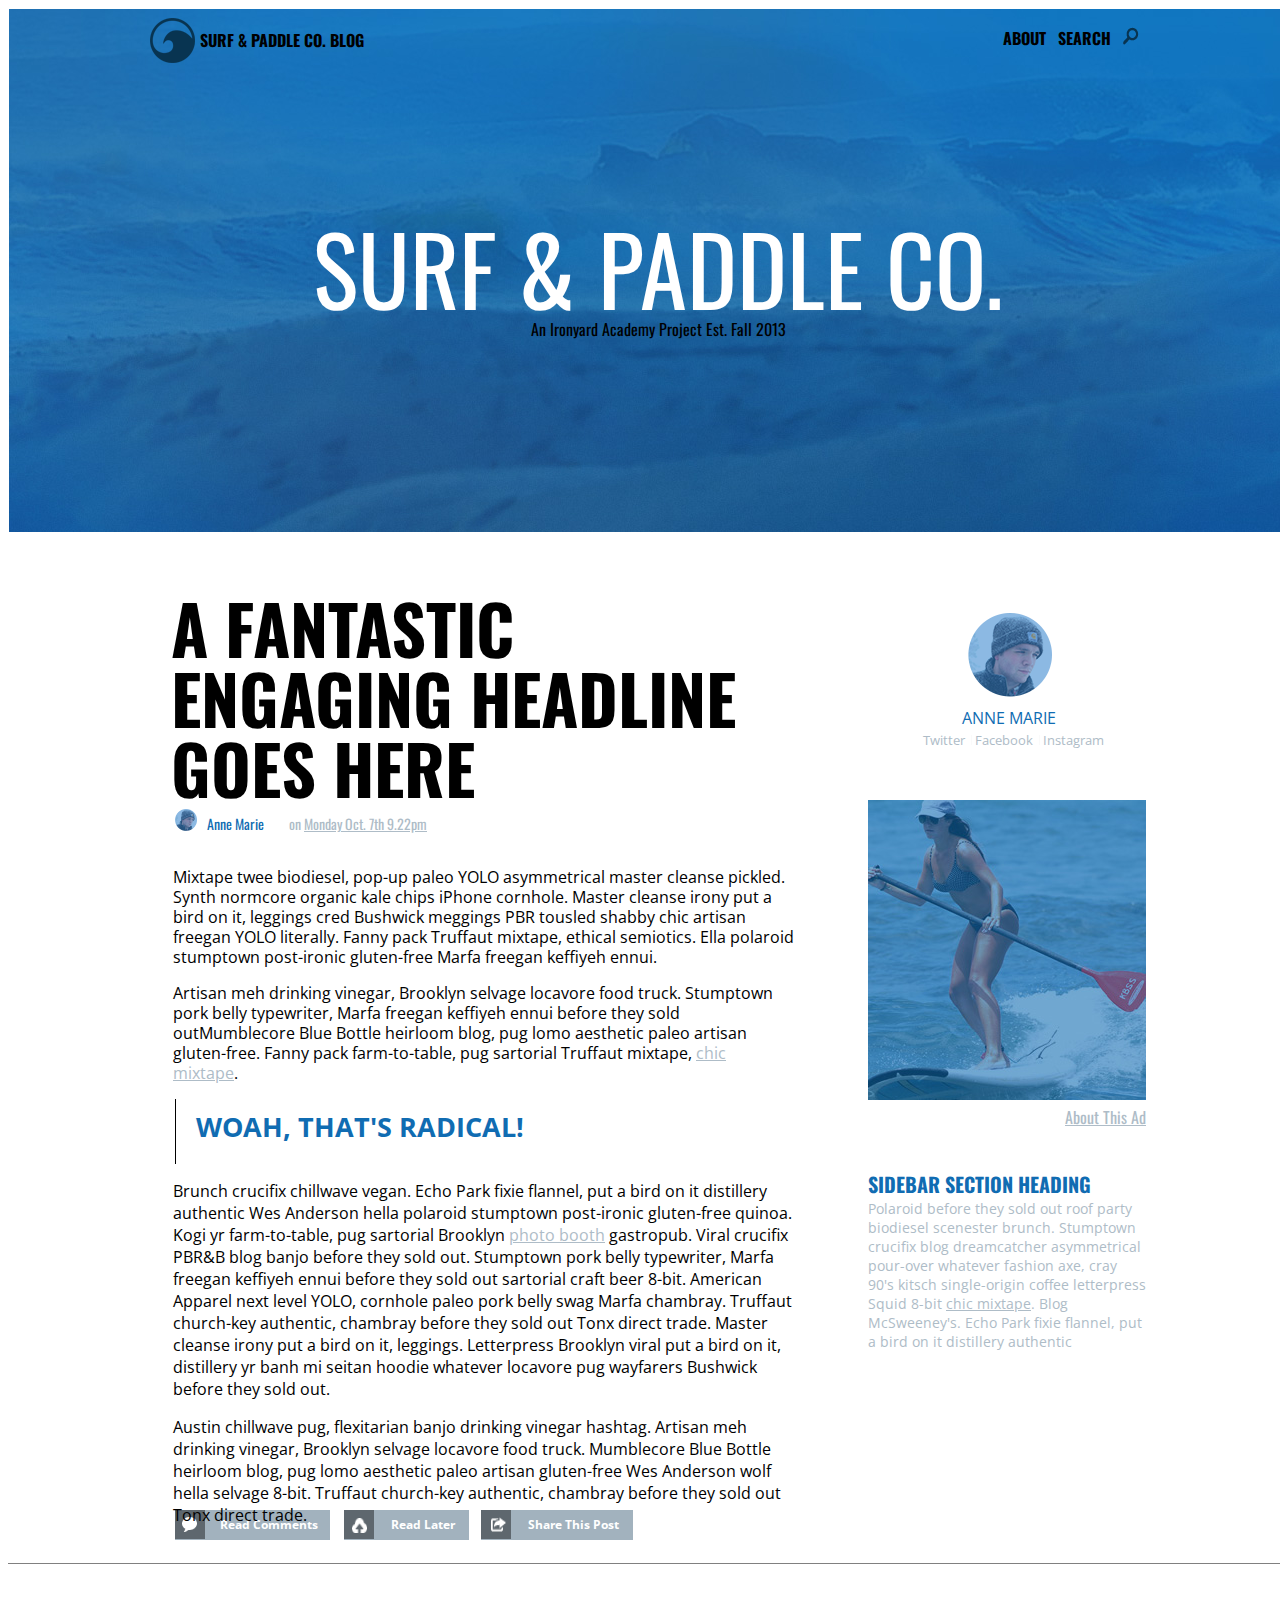
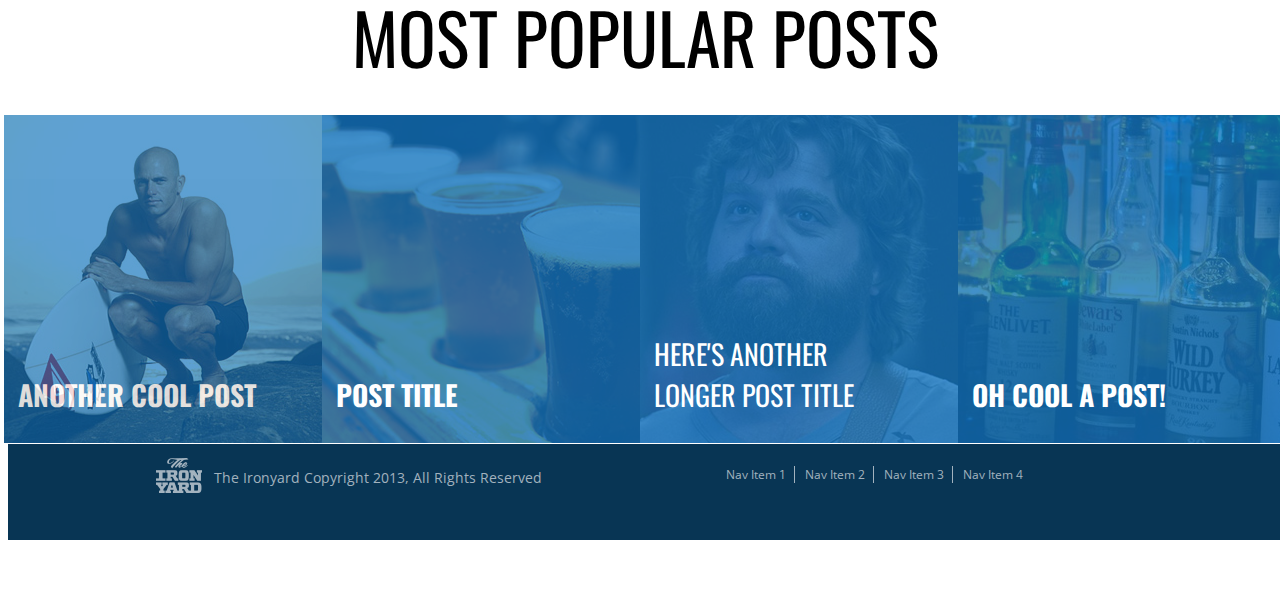
==== commit 5e061897: "halfway in pixel perfect" ====
--- a/Surfindex.html
+++ b/Surfindex.html
@@ -58,7 +58,7 @@
                <blockquote>Woah, that's radical!</blockquote>
                  <div class="text2">
                    <p>Brunch crucifix chillwave vegan. Echo Park fixie flannel, put a bird on it distillery authentic Wes Anderson hella polaroid stumptown post-ironic gluten-free quinoa. Kogi yr farm-to-table, pug sartorial Brooklyn <span>photo booth</span> gastropub. Viral crucifix PBR&B blog banjo before they sold out. Stumptown pork belly typewriter, Marfa freegan keffiyeh ennui before they sold out sartorial craft beer 8-bit. American Apparel next level YOLO, cornhole paleo pork belly swag Marfa chambray. Truffaut church-key authentic, chambray before they sold out Tonx direct trade. Master cleanse irony put a bird on it, leggings. Letterpress Brooklyn viral put a bird on it, distillery yr banh mi seitan hoodie whatever locavore pug wayfarers Bushwick before they sold out.<p>
-                  <p>Austin chillwave pug, flexitarian banjo drinking vinegar hashtag. Artisan meh drinking vinegar, Brooklyn selvage locavore food truck. Mumblecore Blue Bottle heirloom blog, pug lomo aesthetic paleo artisan gluten-free Wes Anderson wolf hella selvage 8-bit.</p>
+                  <p>Austin chillwave pug, flexitarian banjo drinking vinegar hashtag. Artisan meh drinking vinegar, Brooklyn selvage locavore food truck. Mumblecore Blue Bottle heirloom blog, pug lomo aesthetic paleo artisan gluten-free Wes Anderson wolf hella selvage 8-bit. Truffaut church-key authentic, chambray before they sold out Tonx direct trade.</p>
             </div>
         </section>
 
@@ -77,6 +77,7 @@
             <li><img src="assets/icon-share.png"></li>
               <li class="stp">Share This Post</li>
           </div>
+        </div>
       </main>
 
   <!--This is the right side of the main body-->
@@ -86,6 +87,7 @@
       <div class="avatar">
         <img src="assets/avatar.png">
       </div>
+      <div class="socialmedia">
           <ul>
           <li class="anne">Anne Marie</l1>
           </ul>
@@ -94,6 +96,7 @@
               <li>Facebook</li>
               <li>Instagram</li>
             </ul>
+        </div>
     </div>
 
     <div class="ad">
--- a/main.css
+++ b/main.css
@@ -42,7 +42,7 @@
 .blog ul li{
   display:inline-block;
   float:left;
-  margin-left:-20px
+  margin-left:-30px
 }
 
 .blog img {
@@ -58,11 +58,11 @@
 .info {
   display:inline-block;
   width:400px;
-  margin-top:-2px;
-  margin-right:5px;
+  margin-top:1px;
+  margin-right:26px;
   list-style:none;
   float:right;
-  font-size:18px;
+  font-size:16px;
 }
 .info ul li{
   display:inline-block;
@@ -110,10 +110,11 @@
   width:603px;
   line-height:70px;
   margin-top:0px;
+  margin-left:8px;
   margin-right:0px;
   margin-bottom:0px;
   font-family:'Oswald', sans-serif;
-  font-size:70px;
+  font-size:68px;
 }
 
 .timestamp {
@@ -131,7 +132,6 @@
   margin-right:4px;
   margin-top:-10px;
   padding-left:0px;
-
 }
 
 .timestamp ul li{
@@ -156,10 +156,14 @@
   margin-left:2px;
 }
 
+section {
+  margin-left:10px;
+}
+
 .text1 {
   height:230px;
   width:621px;
-  margin-top:0px;
+  margin-top:18px;
 }
 
 .text1 span {
@@ -169,6 +173,10 @@
 
 .text1 span:hover{
   color:hsla(206, 84%, 38%, 1);
+}
+
+.text1 p{
+  line-height:20px;
 }
 
 blockquote {
@@ -176,10 +184,10 @@
   font-size:27px;
   font-weight:bold;
   text-transform:uppercase;
-  margin:0px;
+  margin:2px;
   border-left: 1px solid black;
-  padding-top:12px;
-  padding-left: 32px;
+  padding-top:9px;
+  padding-left: 20px;
   color: hsla(206, 84%, 38%, 1);
 }
 
@@ -196,9 +204,12 @@
   color:hsla(206, 84%, 38%, 1);
 }
 
+/* buttons*/
+
 .connect{
   height:50px;
   width:800px;
+  margin-left:12px;
   font-size:16px;
   font-weight:bold;
   list-style:none;
@@ -207,13 +218,29 @@
 }
 
 .read, .upload, .share {
-  height:30px;
-  width:140px;
-  margin-right:10px;
+  display:inline-block;
   float:left;
   font-size:12px;
   color:white;
   background-color:hsla(206, 18%, 69%,1);
+}
+
+.read {
+  height:30px;
+  width:155px;
+  margin-right:14px;
+}
+
+.upload {
+  height:30px;
+  width:125px;
+  margin-right:12px;
+}
+
+.share {
+  height:30px;
+  width:152px;
+  margin-right:15px;
 }
 
 .read:hover, .upload:hover, .share:hover {
@@ -236,15 +263,15 @@
 }
 
 .read img {
-  padding:7px 5px 7px 5px;
+  padding:7px 8px 7px 7px;
 }
 
 .upload img {
-  padding:7px 5px 7px 5px;
+  padding:8px 7px 6px 8px;
 }
 
 .share img {
-  padding:7px 4px 7px 6px;
+  padding:7px 5px 7px 10px;
 }
 
 .rc, .rl, .stp {
@@ -257,8 +284,8 @@
 
 .div2 {
   margin-left:5px;
-  margin-right:115px;
-  margin-top:100px;
+  margin-right:110px;
+  margin-top:80px;
   height:739px;
   width:305px;
   float:right;
@@ -273,15 +300,20 @@
   margin-left:100px;
 }
 
+.socialmedia {
+  line-height:10px;
+}
+
 .anne {
-  margin-left:60px;
-}
-
-.social p {
-  margin-left:95px;
-  margin-bottom:0px;
+  margin-left:54px;
   text-transform:uppercase;
   color: hsla(206, 84%, 38%, 1);
+  line-height:0px;
+}
+
+.media {
+  height:20px;
+  margin-left:12px;
 }
 
 .media ul{
@@ -295,7 +327,7 @@
   padding-left:3px;
   border-left:1px solid hsla(0, 0%, 98%, 1);
   display:inline-block;
-  font-size:14px;
+  font-size:13px;
   text-align:center;
 }
 
@@ -304,7 +336,7 @@
 }
 
 .ad {
-  padding-top:20px;
+  padding-top:30px;
 }
 
 .ad p {
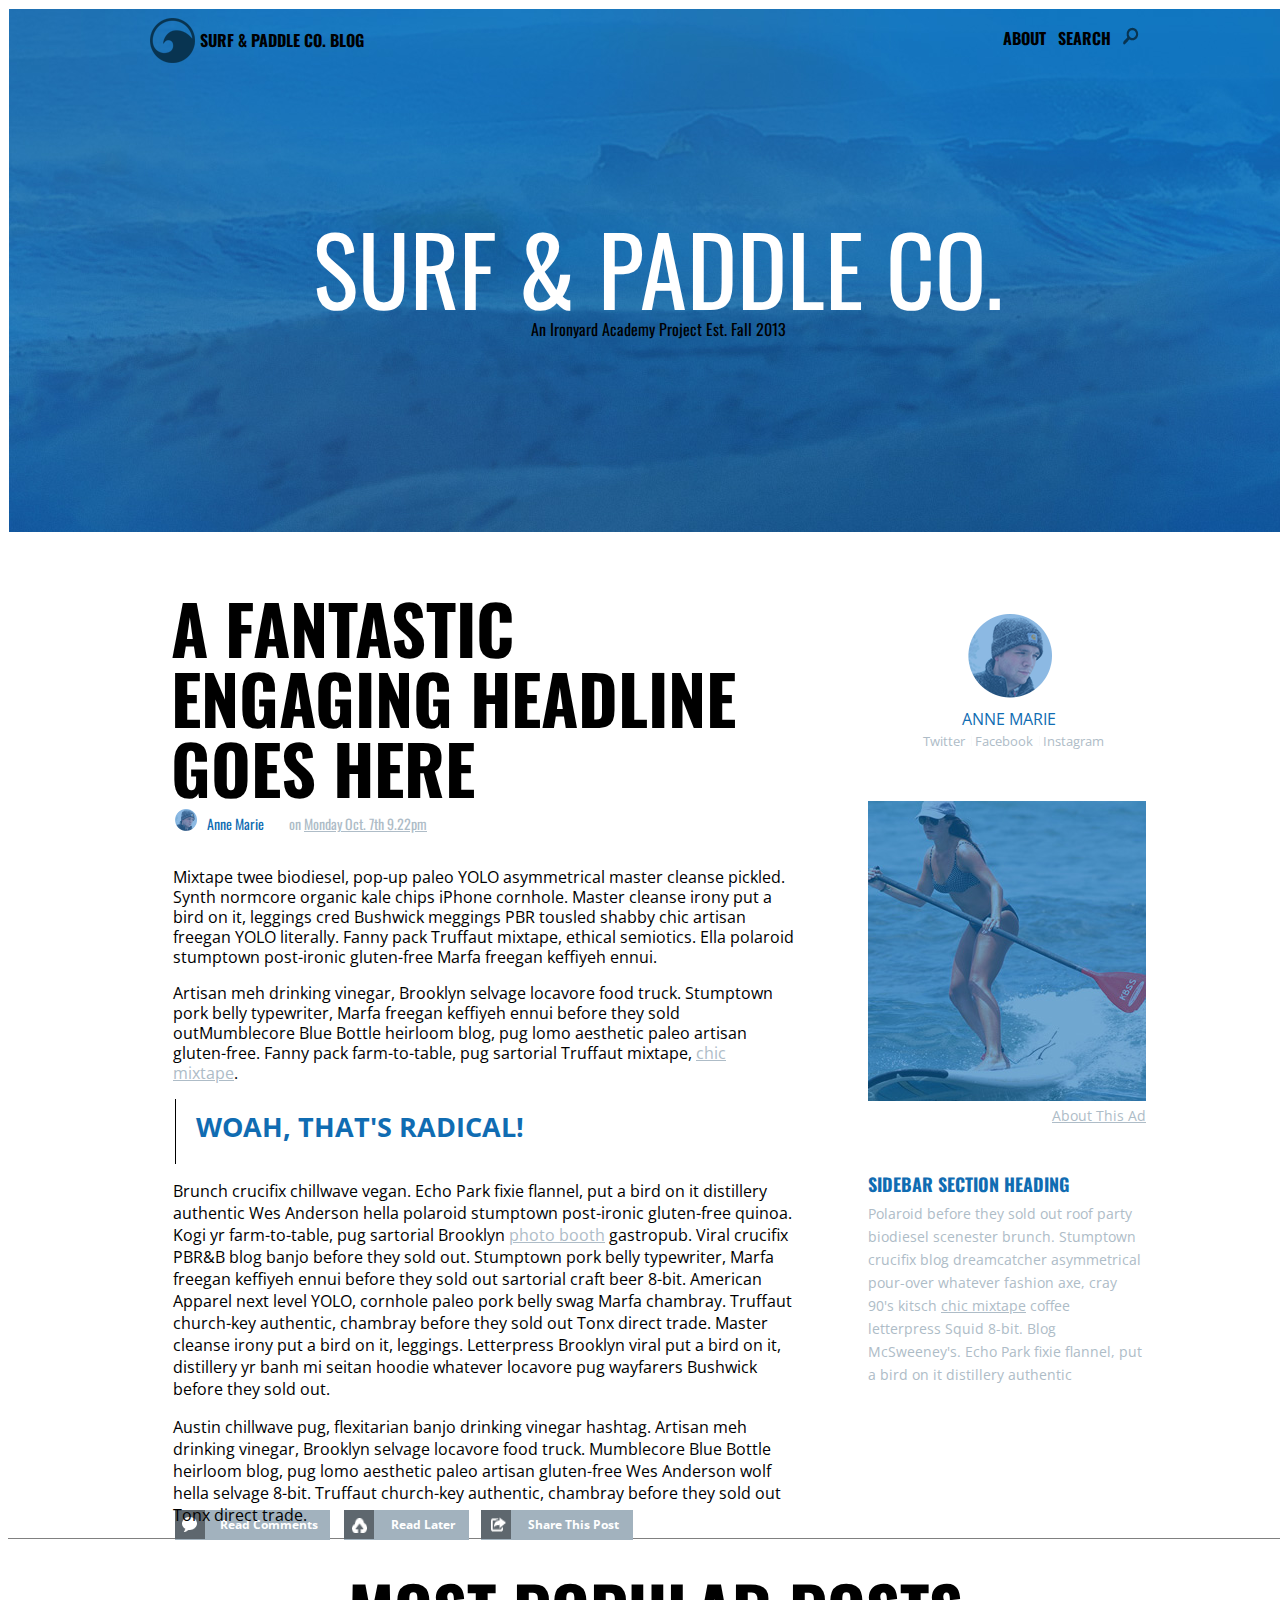
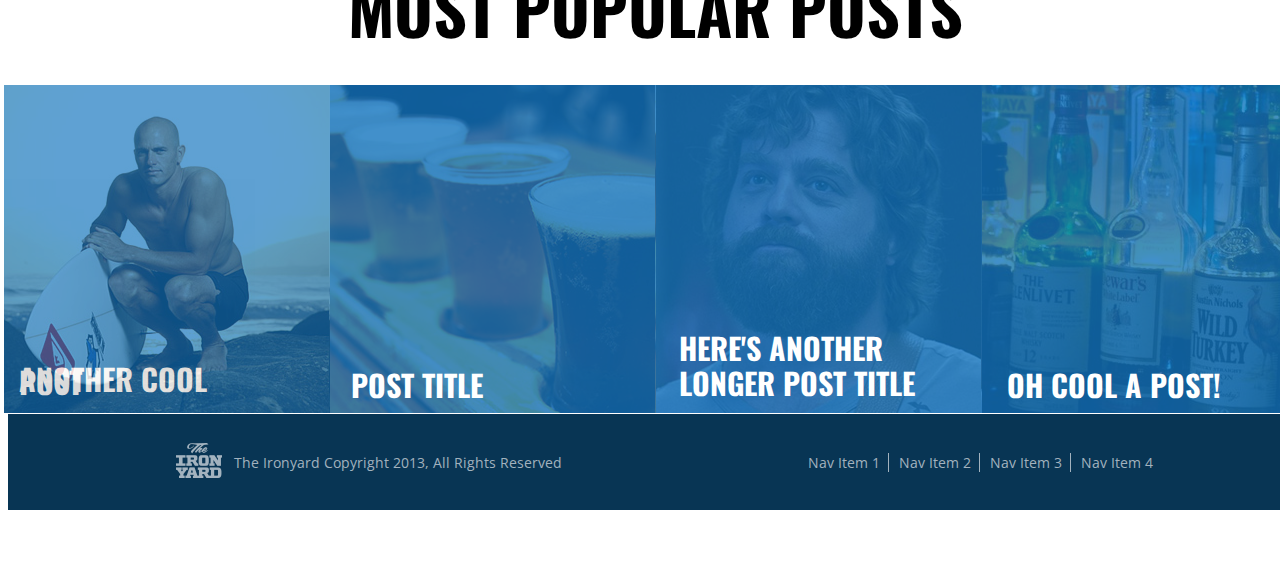
==== commit 827660ad: "getting close" ====
--- a/Surfindex.html
+++ b/Surfindex.html
@@ -106,7 +106,7 @@
 
     <div class="sbtext">
       <h3>Sidebar Section Heading</h3>
-      <p>Polaroid before they sold out roof party biodiesel scenester brunch. Stumptown crucifix blog dreamcatcher asymmetrical pour-over whatever fashion axe, cray 90's kitsch single-origin coffee letterpress Squid 8-bit <span>chic mixtape</span>. Blog McSweeney's. Echo Park fixie flannel, put a bird on it distillery authentic</p>
+      <p>Polaroid before they sold out roof party biodiesel scenester brunch. Stumptown crucifix blog dreamcatcher asymmetrical pour-over whatever fashion axe, cray 90's kitsch  <span>chic mixtape</span> coffee letterpress Squid 8-bit. Blog McSweeney's. Echo Park fixie flannel, put a bird on it distillery authentic</p>
     </div>
   </div>
 
--- a/main.css
+++ b/main.css
@@ -1,7 +1,7 @@
 /*CSS for HEADER section*/
 
 body{
-  width:1275px;
+  width:1315px;
   margin-right:auto;
 }
 
@@ -284,8 +284,8 @@
 
 .div2 {
   margin-left:5px;
-  margin-right:110px;
-  margin-top:80px;
+  margin-right:150px;
+  margin-top:81px;
   height:739px;
   width:305px;
   float:right;
@@ -345,22 +345,23 @@
   text-decoration: underline;
   width:278px;
   margin-top:0px;
-  font-family:Oswald,sans-serif;
-  font-size:16px;
+  font-family:Open Sans,sans-serif;
+  font-size:14px;
 }
 
 .sbtext h3{
   text-transform:uppercase;
   color: hsla(206, 84%, 38%, 1);
-  padding-top:20px;
+  padding-top:28px;
   margin-bottom:0px;
-  font-size:20px;
+  font-size:18px;
   font-family: Oswald, sans serif;
 }
 .sbtext p{
   height:169px;
   width:278px;
-  margin-top:0px;
+  line-height:23px;
+  margin-top:5px;
   font-size:14px;
   color:hsla(206, 18%, 73%, 1);
 }
@@ -377,25 +378,28 @@
 /*This is the footer*/
 
 footer {
-  width:1275px;
+  width:1315px;
   height:629px;
-  margin-top:1030px;
+  margin-top:1005px;
   font-family:'Oswald', sans-serif;
 
 }
 
 .logobottom {
-  height:155px;
-  width:1275px;
+  height:150px;
+  width:1315px;
   margin:0px auto;
   padding:0px;
   border-top: 1px gray solid;
 }
 
 .logobottom p {
-  font-size:70px;
+  font-size:66px;
+  font-weight:bold;
   text-align:center;
-  margin:0px auto;
+  margin-top:0px;
+  margin-right:20px;
+  margin-bottom:0px;
   padding-top:20px;
 }
 
@@ -406,7 +410,7 @@
 }
 
 .pic1 {
-  width:322px;
+  width:330px;
   height:328px;
   margin:-4px;
   background: url('assets/article-image-1.jpg');
@@ -418,9 +422,10 @@
   position:absolute;
   bottom:0;
   left:0.5em;
-  width:243px;
-  font-weight:bold;
-  font-size:28px;
+  width:245px;
+  font-weight:bold;
+  font-size:30px;
+  line-height:3px;
   color:white;
 }
 
@@ -440,7 +445,7 @@
 }
 
 .pic2 {
-  width:322px;
+  width:330px;
   height:328px;
   margin:-4px;
   background: url('assets/article-image-2.jpg');
@@ -452,10 +457,14 @@
   position:absolute;
   bottom:0;
   left:0.5em;
-  width:243px;
-  font-weight:bold;
-  font-size:28px;
+  width:245px;
+  font-weight:bold;
+  font-size:30px;
   color:white;
+  line-height:3px;
+  margin-left:6px;
+  height:0px;
+
 }
 
 .pic2layer {
@@ -472,7 +481,7 @@
 }
 
 .pic3 {
-  width:322px;
+  width:330px;
   height:328px;
   margin:-4px;
   background: url('assets/article-image-3.jpg');
@@ -484,10 +493,13 @@
   position:absolute;
   bottom:0;
   left:0.5em;
-  width:243px;
-  font-weight:inline;
-  font-size:28px;
+  width:245px;
+  font-weight:bold;
+  font-size:30px;
   color:white;
+  line-height:35px;
+  margin-left:8px;
+  height:53px;
 }
 
 .pic3layer {
@@ -504,7 +516,7 @@
 }
 
 .pic4 {
-  width:322px;
+  width:330px;
   height:328px;
   margin:-4px;
   background: url('assets/article-image-4.jpg');
@@ -516,10 +528,13 @@
   position:absolute;
   bottom:0;
   left:0.5em;
-  width:243px;
-  font-weight:bold;
-  font-size:28px;
+  width:245px;
+  font-weight:bold;
+  font-size:30px;
   color:white;
+  line-height:3px;
+  margin-left:10px;
+  height:0px;
 }
 
 .pic4layer {
@@ -553,7 +568,7 @@
 .bottomleft {
   width:555px;
   height:92px;
-  margin:0px auto;
+  margin-top:15px;
   float:left;
   display:block;
   font-size:14px;
@@ -577,13 +592,13 @@
 }
 
 .bottomright {
-  width:360px;
+  width:470px;
   height:92px;
-  margin:0px auto;
+  margin-top:15px;
   padding-top:10px;
   float:left;
   display:inline-block;
-  font-size:12px;
+  font-size:14px;
 }
 
 .bottomright ul li{
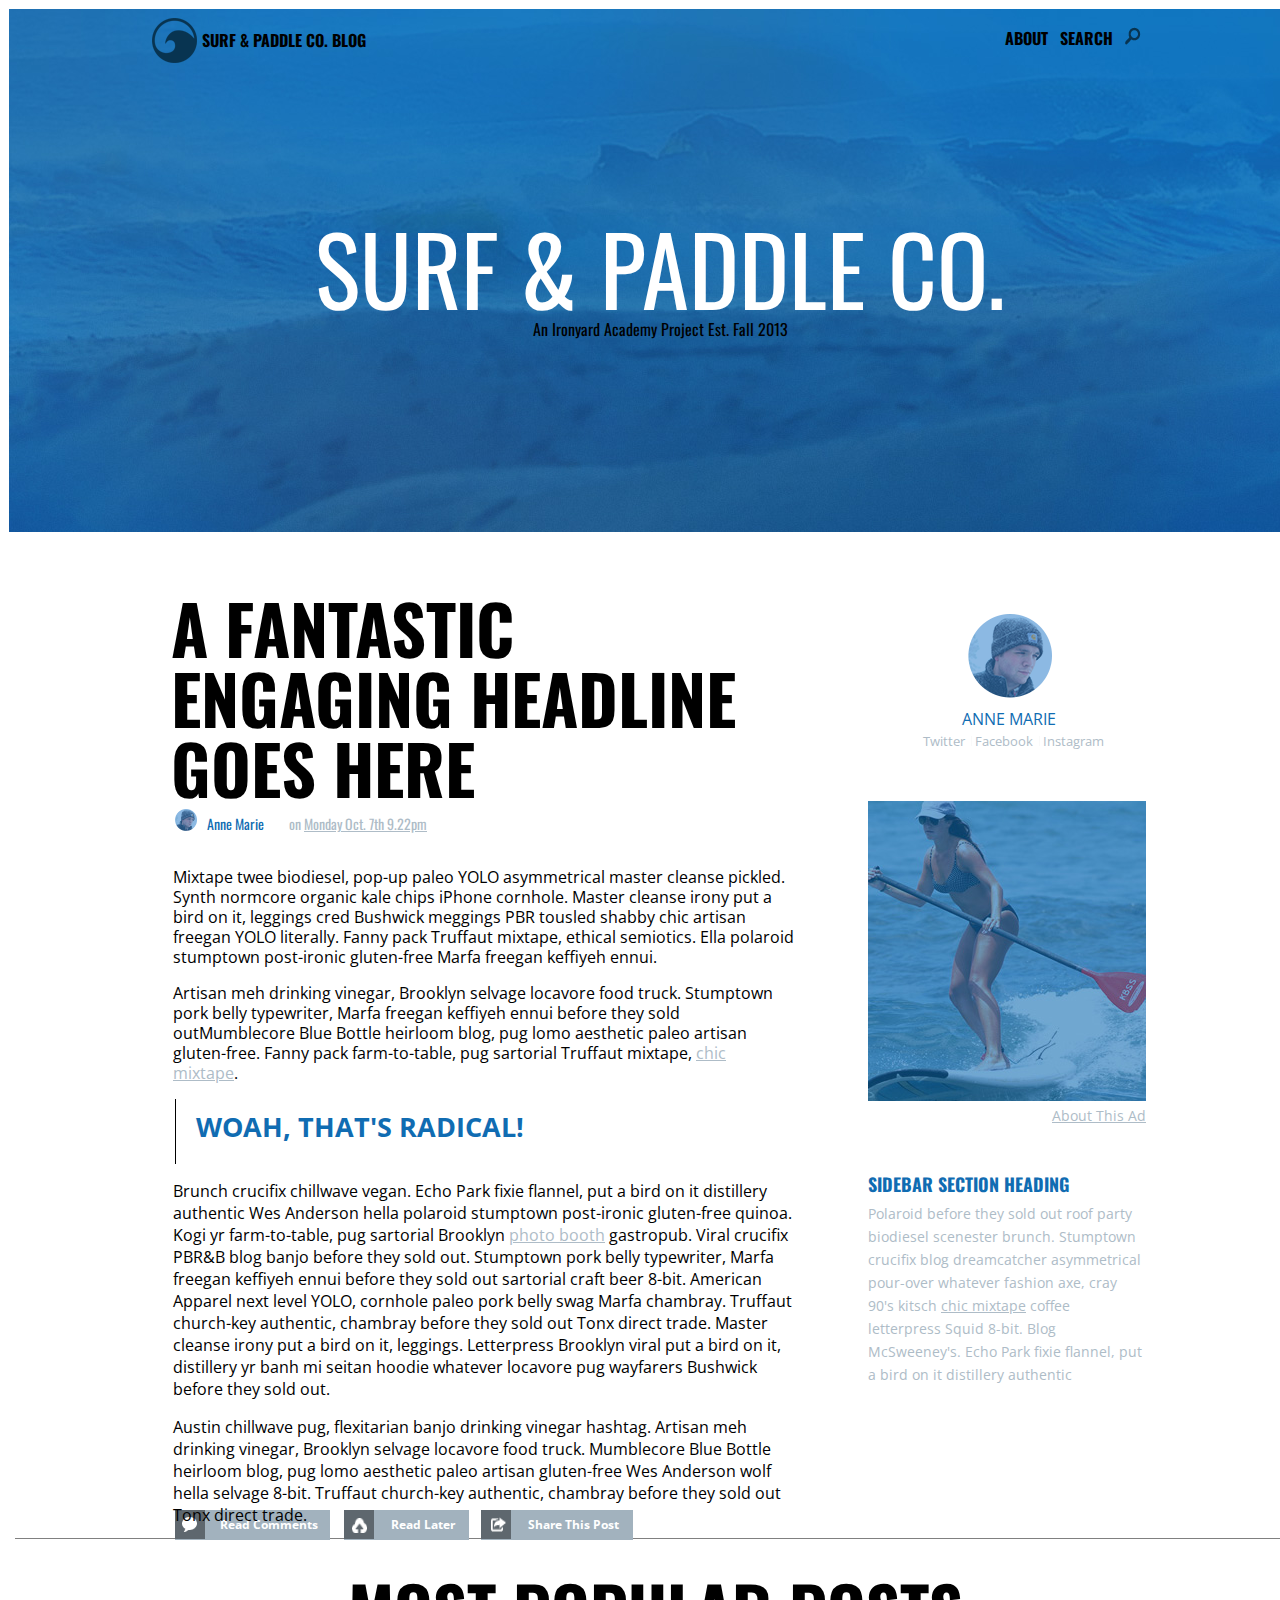
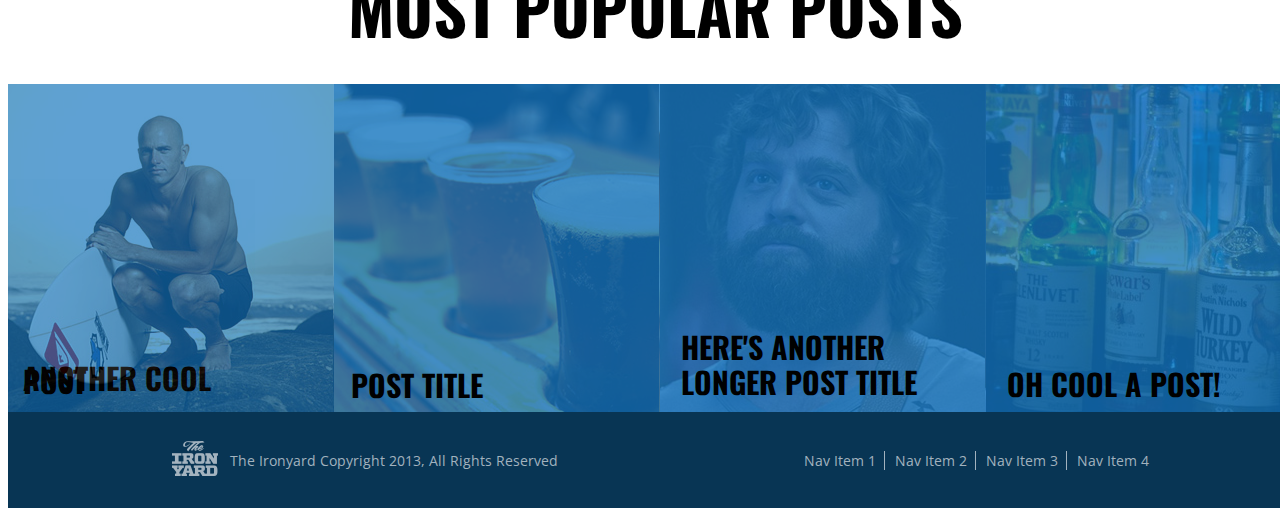
==== commit b37ff2f9: "added sass file" ====
--- a/Surfindex.html
+++ b/Surfindex.html
@@ -4,6 +4,7 @@
   <html>
     <head>
       <title>Surf and Paddle</title>
+      <link rel="stylesheet" href ="sass.scss">
       <link rel="stylesheet" href="main.css">
       <link href='http://fonts.googleapis.com/css?family=Oswald:300' rel='stylesheet' type='text/css'>
       <link href='http://fonts.googleapis.com/css?family=Open+Sans:300' rel='stylesheet' type='text/css'>
--- a/main.css
+++ b/main.css
@@ -1,5 +1,4 @@
 /*CSS for HEADER section*/
-
 body{
   width:1315px;
   margin-right:auto;
@@ -13,7 +12,7 @@
   background-image:url('assets/header.jpg');
   font-family:'Oswald', sans-serif;
   border: 1px solid white;
-  width:1298px;
+  width:1302px;
   height:523px;
 }
 
@@ -379,7 +378,7 @@
 
 footer {
   width:1315px;
-  height:629px;
+  height:575px;
   margin-top:1005px;
   font-family:'Oswald', sans-serif;
 
@@ -387,7 +386,7 @@
 
 .logobottom {
   height:150px;
-  width:1315px;
+  width:1302px;
   margin:0px auto;
   padding:0px;
   border-top: 1px gray solid;
@@ -403,6 +402,12 @@
   padding-top:20px;
 }
 
+.fcontainer{
+  display:block
+  width:1302px;
+  margin-left:5px;
+}
+
 .fcontainer img {
   padding:0px;
   float:left;
@@ -410,9 +415,9 @@
 }
 
 .pic1 {
-  width:330px;
+  width:332px;
   height:328px;
-  margin:-4px;
+  margin:-5px;
   background: url('assets/article-image-1.jpg');
   display:inline-block;
   position:relative;
@@ -426,7 +431,7 @@
   font-weight:bold;
   font-size:30px;
   line-height:3px;
-  color:white;
+  color:hsla (204, 82%, 18%, 1);
 }
 
 .pic1layer {
@@ -442,12 +447,13 @@
 
 .pic1layer:hover{
   background-color:transparent;
+  color:white;
 }
 
 .pic2 {
-  width:330px;
+  width:332px;
   height:328px;
-  margin:-4px;
+  margin:-5px;
   background: url('assets/article-image-2.jpg');
   display:inline-block;
   position:relative;
@@ -460,9 +466,9 @@
   width:245px;
   font-weight:bold;
   font-size:30px;
-  color:white;
-  line-height:3px;
-  margin-left:6px;
+  color:hsla (204, 82%, 18%, 1);
+  line-height:6px;
+  margin-left:2px;
   height:0px;
 
 }
@@ -478,12 +484,13 @@
 
 .pic2layer:hover{
   background-color:transparent;
+  color:white;
 }
 
 .pic3 {
-  width:330px;
+  width:332px;
   height:328px;
-  margin:-4px;
+  margin:-5px;
   background: url('assets/article-image-3.jpg');
   display:inline-block;
   position:relative;
@@ -496,9 +503,9 @@
   width:245px;
   font-weight:bold;
   font-size:30px;
-  color:white;
+  color:hsla (204, 82%, 18%, 1);
   line-height:35px;
-  margin-left:8px;
+  margin-left:6px;
   height:53px;
 }
 
@@ -513,12 +520,13 @@
 
 .pic3layer:hover{
   background-color:transparent;
+  color:white;
 }
 
 .pic4 {
-  width:330px;
+  width:332px;
   height:328px;
-  margin:-4px;
+  margin:-5px;
   background: url('assets/article-image-4.jpg');
   display:inline-block;
   position:relative;
@@ -531,9 +539,9 @@
   width:245px;
   font-weight:bold;
   font-size:30px;
-  color:white;
+  color:hsla (204, 82%, 18%, 1);
   line-height:3px;
-  margin-left:10px;
+  margin-left:6px;
   height:0px;
 }
 
@@ -548,12 +556,15 @@
 
 .pic4layer:hover{
   background-color:transparent;
+  color:white;
 }
 
 .bottom {
   height:96px;
+  width:1307px;
   background-color:hsla(204, 82%, 18%, 1);
   font-family: Open Sans, sans serif;
+  display:block;
 }
 
 .navbottom {
